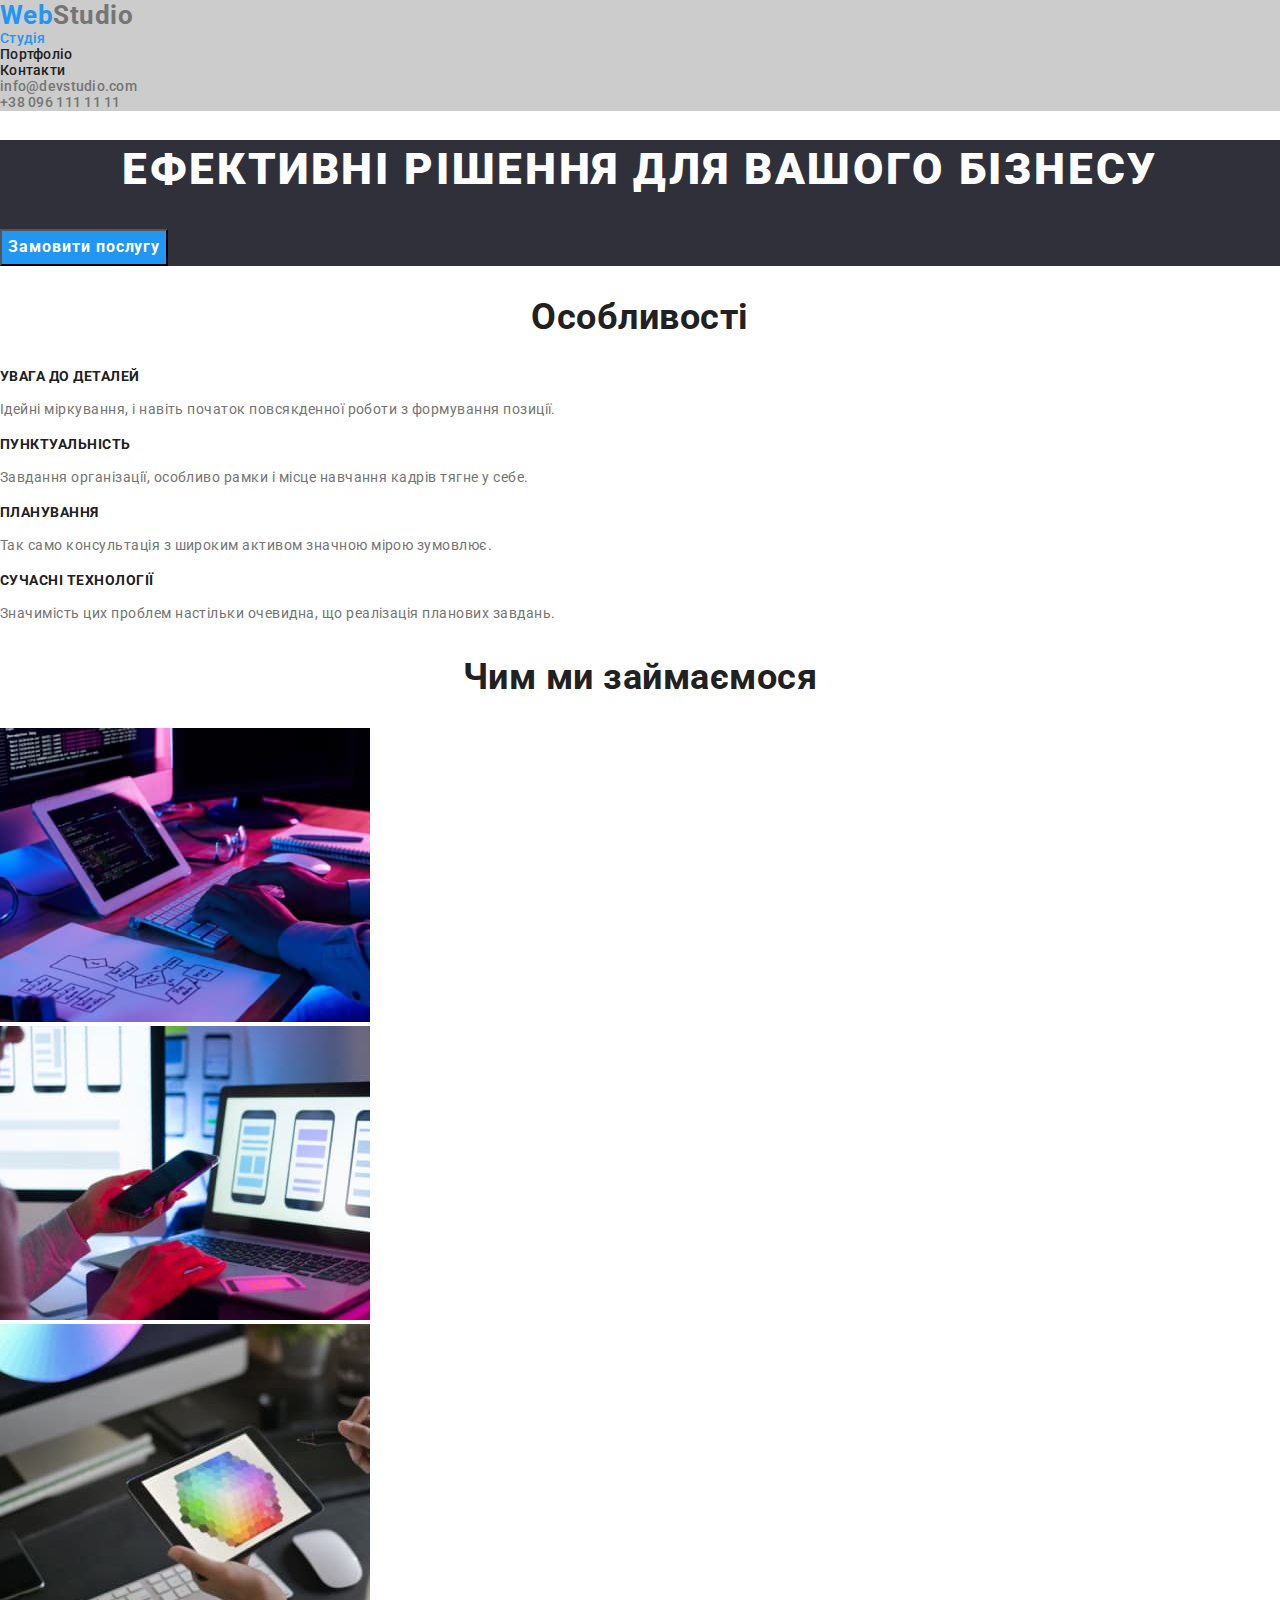
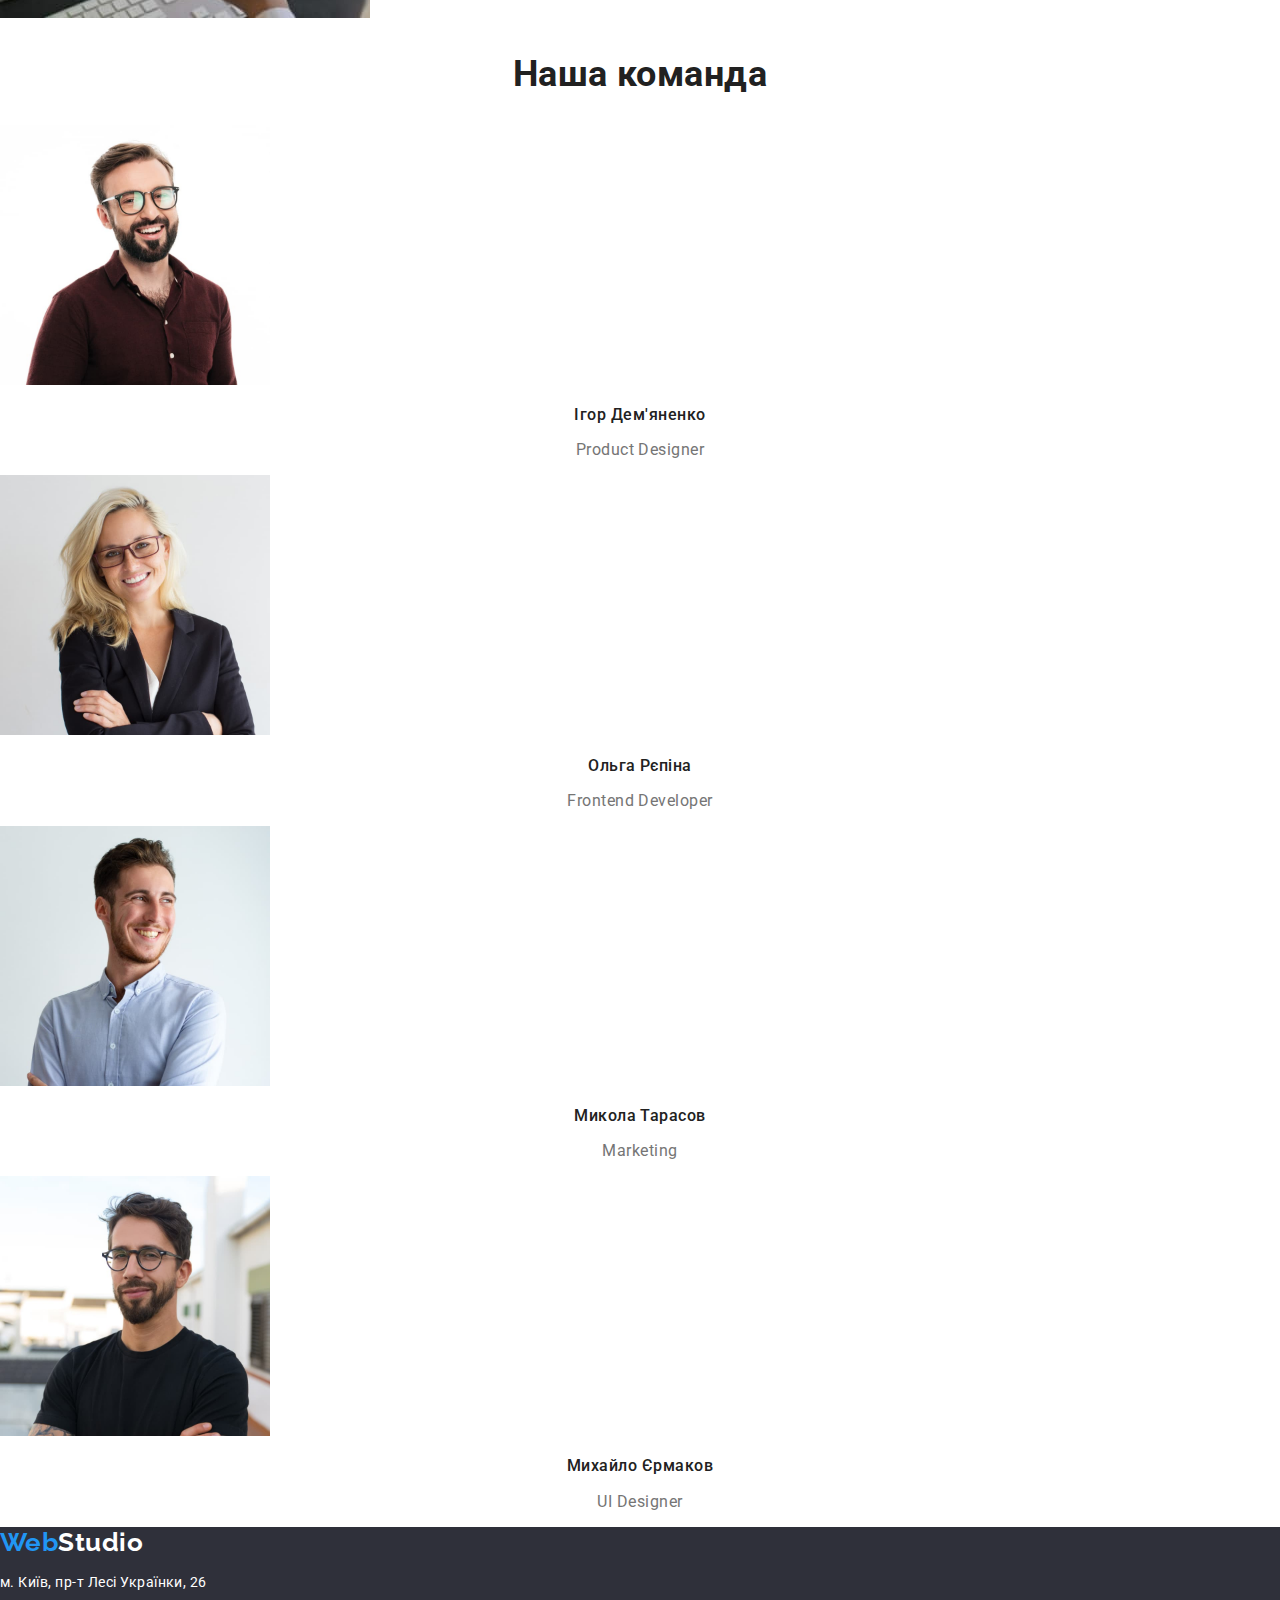
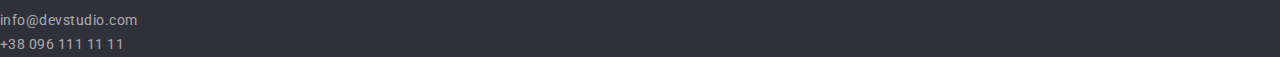
==== index.html @ abafb975 "Тренируюсь" ====
<!DOCTYPE html>
<html lang="uk">

<head>
  <meta charset="UTF-8">
  <meta http-equiv="X-UA-Compatible" content="IE=edge">
  <meta name="viewport" content="width=device-width, initial-scale=1.0">
  <title>Студія</title>
  <link href="https://fonts.googleapis.com/css2?family=Raleway:wght@700&family=Roboto:wght@400;500;700;900&display=swap"
    rel="stylesheet">
  <link rel="stylesheet" href="https://cdnjs.cloudflare.com/ajax/libs/modern-normalize/1.1.0/modern-normalize.min.css">
  <link rel="stylesheet" href="./css/style.css">
</head>

<body>
  <!--Шапка сайту-->
  <header class="page-header">
    <div class="container">
      <nav>
        <a href="#" lang="en" class="logo-header">
          <span class="logo-web">Web</span>Studio
        </a>
        <ul class="nav-header  list">
          <li><a href="" class="link-current">Студія</a></li>
          <li><a href="./portfolio.html" class="link">Портфоліо</a></li>
          <li><a href="" class="link">Контакти</a></li>
        </ul>
      </nav>
  
      <ul class="com-header list">
        <li><a href="mailto:info@devstudio.com" class="link">info@devstudio.com </a></li>
        <li><a href="tel:+380961111111" class="link">+38 096 111 11 11</a></li>
      </ul>
    </div>
    
  </header>

  <main>
    <!--Герой-->
    <div>
      <section class="hero">
        <h1 class="hero-title">Ефективні рішення для вашого бізнесу</h1>
        <button type="button" class="button-hero">Замовити послугу</button>
      </section>
    </div>
    <!--Особливості-->
    <section class="section">
      <h2 class="section-title">Особливості</h2>
      <ul class="feature-list list">
        <li>
          <h3 class="title">УВАГА ДО ДЕТАЛЕЙ</h3>
          <p class="text">Ідейні міркування, і навіть початок повсякденної роботи з формування позиції.</p>
        </li>
        <li>
          <h3 class="title">ПУНКТУАЛЬНІСТЬ</h3>
          <p class="text">Завдання організації, особливо рамки і місце навчання кадрів тягне у себе.</p>
        </li>
        <li>
          <h3 class="title">ПЛАНУВАННЯ</h3>
          <p class="text">Так само консультація з широким активом значною мірою зумовлює.</p>
        </li>
        <li>
          <h3 class="title">СУЧАСНІ ТЕХНОЛОГІЇ</h3>
          <p class="text">Значимість цих проблем настільки очевидна, що реалізація планових завдань.</p>
        </li>
      </ul>
    </section>
    <!--Чим займаемося-->
    <section class="section">
      <h2 class="section-title">Чим ми займаємося</h2>
      <ul class="list">
        <li><img src="./images/box1.jpg" alt="робота на планшеті" width="370"></li>
        <li><img src="./images/box2.jpg" alt="робота на ноутбуці" width="370"></li>
        <li><img src="./images/box3.jpg" alt="робота з електронним перо" width="370"></li>
      </ul>
    </section>
    <!--Команда-->
    <section class="section">
      <h2 class="section-title">Наша команда</h2>
      <ul class="team-list list">
        <li>
          <img src="./images/img.jpg" alt="хлопець в темній сорочці" width="270">
          <h3 class="title">Ігор Дем'яненко</h3>
          <p class="text" lang="en">Product Designer</p>
        </li>
        <li>
          <img src="./images/img(1).jpg" alt="дивчина" width="270">
          <h3 class="title">Ольга Рєпіна</h3>
          <p class="text" lang="en">Frontend Developer</p>
        </li>
        <li>
          <img src="./images/img(2).jpg" alt="хлопець у світлій сорочці" width="270">
          <h3 class="title">Микола Тарасов</h3>
          <p class="text" lang="en">Marketing</p>
        </li>
        <li>
          <img src="./images/img(3).jpg" alt="хлопець в чорній футболці" width="270">
          <h3 class="title">Михайло Єрмаков</h3>
          <p class="text" lang="en">UI Designer</p>
        </li>
      </ul>
    </section>
  </main>
  <!--Футер-->
  <footer class="bcg-footer">
    <a href="#" lang="en" class="logo-footer">
      <span class="logo-web">Web</span>Studio
    </a>
    <address>
      <ul class="list">
        <li class="addr-footer">
          <p>м. Київ, пр-т Лесі Українки, 26</p>
        </li>
        <li class="com-footer">
          <a href="mailto:info@devstudio.com" class="link">info@devstudio.com </a>
        </li>
        <li class="com-footer">
          <a href="tel:+380961111111" class="link">+38 096 111 11 11 </a>
        </li>
      </ul>
    </address>
  </footer>
</body>

</html>
---- css/style.css ----
:root {
    --primery-text-color: #757575;
    --title-text-color: #212121;
    --accent-color: #2196F3;
    --button-white-bcg: #F5F4FA;
    --button-text-color: #FFFFFF;
    --hero-footer-bcg: #2F303A;
    --logo-heder-color: #000;
    --com-footer-color: rgba(255, 255, 255, 0.6);
}

body {
    background-color:var(--button-text-color);
    color: var(--primery-text-color);
    font-family:Roboto, sans-serif; 
    letter-spacing: 0.03em;
}
.list {
    list-style: none;
    padding: 0;
    margin: 0;
}
/* Header */
.page-header {
    background-color: #ccc;
}

/* Logo */
.logo-header {
    color: var(--logo-heder-color):
    font-family: Raleway, sans-serif;
    font-weight: 700;
    font-size: 26px;
    line-height: 1.19;
    text-decoration:none;
}
.logo-web {
    color: var(--accent-color);
}


/* Nav header */
.nav-header {
    font-weight: 500;
    font-size: 14px;
    line-height: 1.14;
    letter-spacing: 0.02em;
    text-decoration:none;
}
.com-header {
    font-weight: 500;
    font-size: 14px;
    line-height: 1.14;
    letter-spacing: 0.02em;
    text-decoration:none;
}
.link {
    color: var(--title-text-color);
    text-decoration:none;
}
.nav-header .link:hover, 
.nav-header .link:focus {
    color: var(--accent-color);
} 
.com-header .link:hover,
.com-header .link:focus {
    color: var(--accent-color);
}
.link-current {
    color: var(--accent-color);
    text-decoration:none;
}
.com-header .link {
    color: var(--primery-text-color);
} 


/* Hero h1*/
.hero {
    background-color:var(--hero-footer-bcg);
}
.hero-title {
    color:var(--button-text-color) ;
    font-weight: 900;
    font-size: 44px;
    line-height: 1.36;
    letter-spacing: 0.06em;
    text-align: center;
    text-transform: uppercase;
}
.hero .button-hero {
    background-color: var(--accent-color);
    color:var(--button-text-color) ;
    font-family: Roboto, sans-serif;
    font-weight: 500;
    font-weight: 700;
    font-size: 16px;
    line-height: 1.9;
    align-items: center;
    text-align: center;
    letter-spacing: 0.06em;
    cursor: pointer;
}

/* Section h2*/
.section-title {
    color: var(--title-text-color);
    font-weight: 700;
    font-size: 36px;
    line-height: 1.17;
    text-align: center;
}
.link .section-title {
    color:var(--title-text-color) ;
    font-weight: 700;
    font-size: 18px;
    line-height: 2;
    letter-spacing: 0.06em;
    text-align: left;
}

/* Feature h3, p*/
.feature-list .title {
    color: var(--title-text-color);
    font-weight: 700;
    font-size: 14px;
    line-height: 1,14;
    text-transform: uppercase;
}
.feature-list .text {
    color: var(--primery-text-color);
    font-size: 14px;
    line-height: 1.71;
}

.link .text {
    color: var(--primery-text-color);
    font-size: 14px;
    font-size: 16px;
    line-height: 1.88;
}

/* Team h3, p*/
.team-list .title {
    color: var(--title-text-color);
    font-weight: 500;
    font-size: 16px;
    line-height: 1.19;
    text-align: center;
}
.team-list .text {
    font-weight: 400;
    font-size: 16px;
    line-height: 1.19;
    text-align: center;
}

/* Button */
.button {
    display: inline-block;
    padding:6px avto;
    min-width: 73px;
    border-radius: 4px;
    text-align: center;

    background-color: var(--button-primery-bcg);
    color: var(--title-text-color);
    font-family: Roboto, sans-serif;
    font-weight: 500;
    font-size: 16px;
    line-height: 1.62;
    cursor: pointer;
    
}
.button:hover,
.button:focus {
    background-color: var(--accent-color);
    color: var(--button-text-color);
}
/* Footer */
.bcg-footer {
    background-color: var(--hero-footer-bcg);
}
.logo-footer {
    color:var(--button-text-color);
    font-family: Raleway, sans-serif;
    font-weight: 700;
    font-size: 26px;
    line-height: 1.19;
    text-decoration:none;
}
.addr-footer {
    color:var(--button-text-color);
    font-style: normal;
    font-size: 14px;
    line-height: 1.71;
}
.com-footer .link {
    color: var(--com-footer-color);
    font-style: normal;
    font-size: 14px;
    line-height: 1.71;
}
.com-footer .link:hover,
.com-footer .link:focus {
    color: var(--accent-color);
}
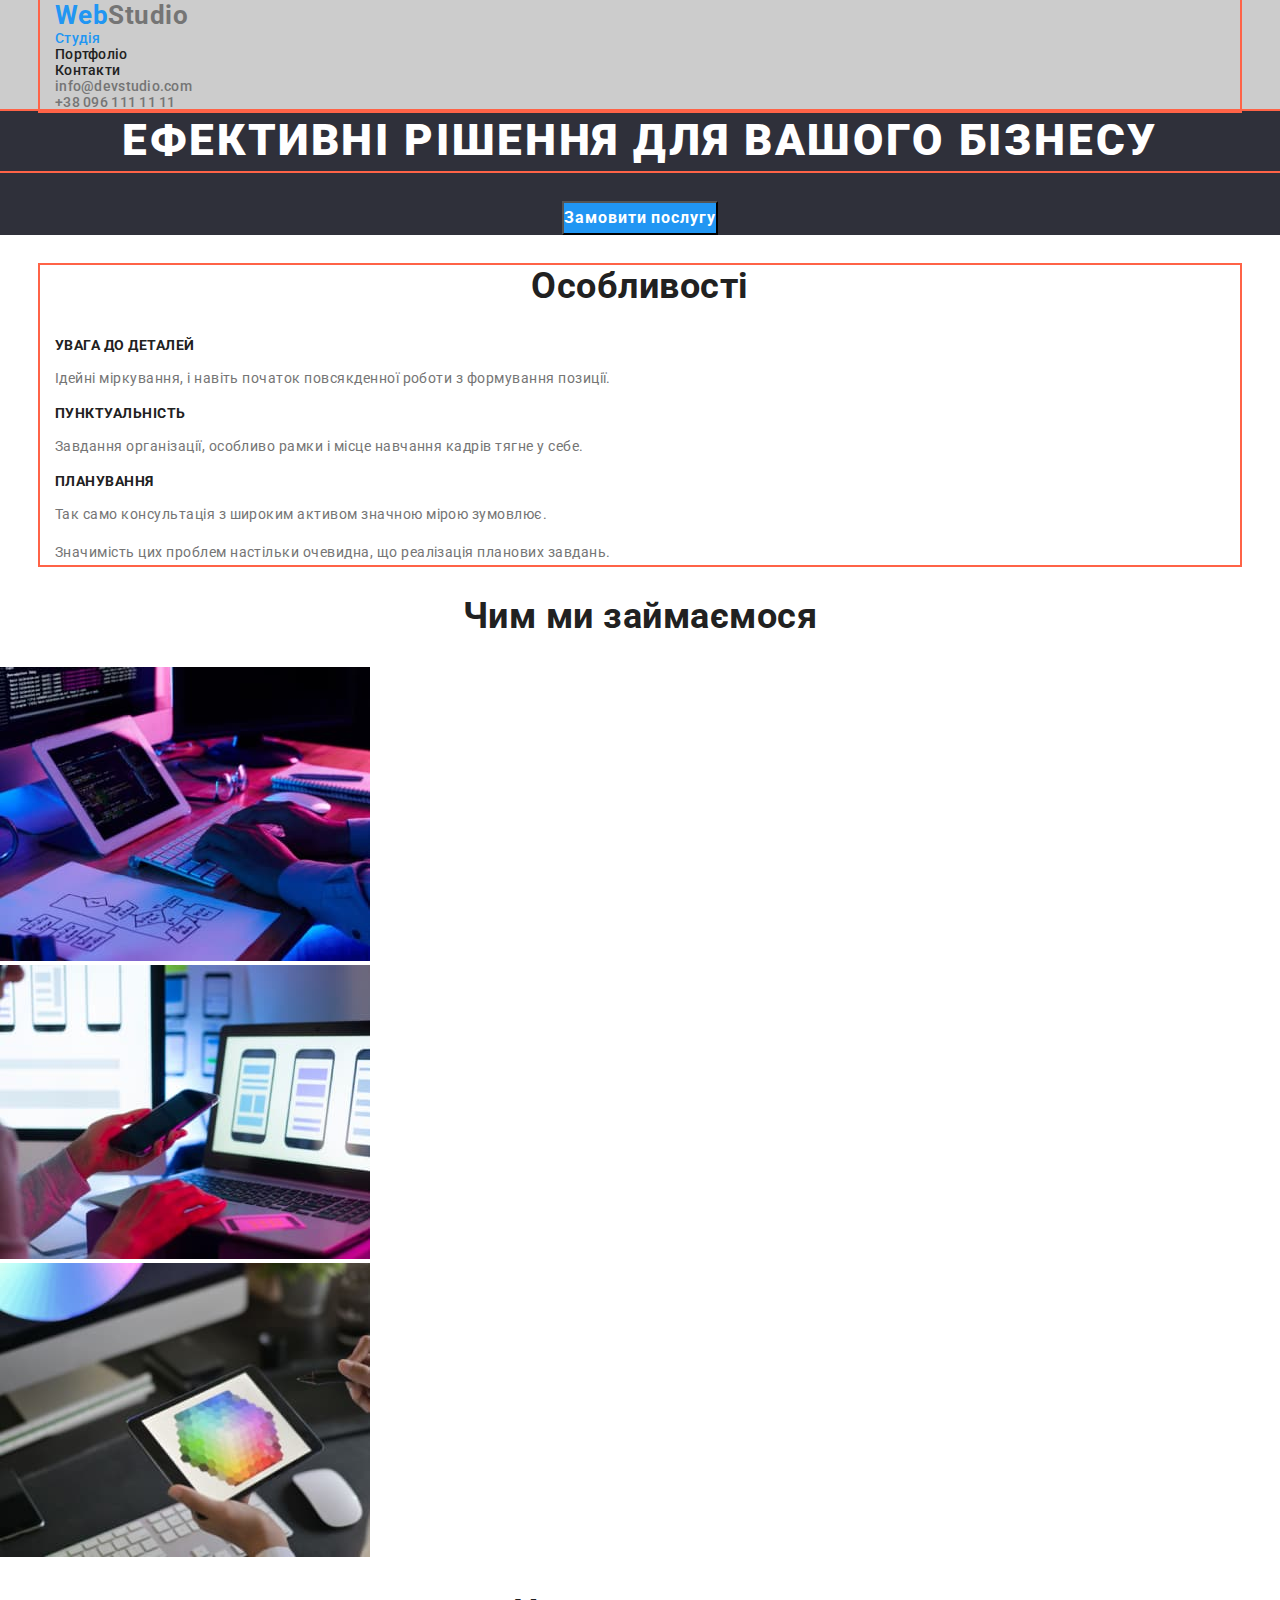
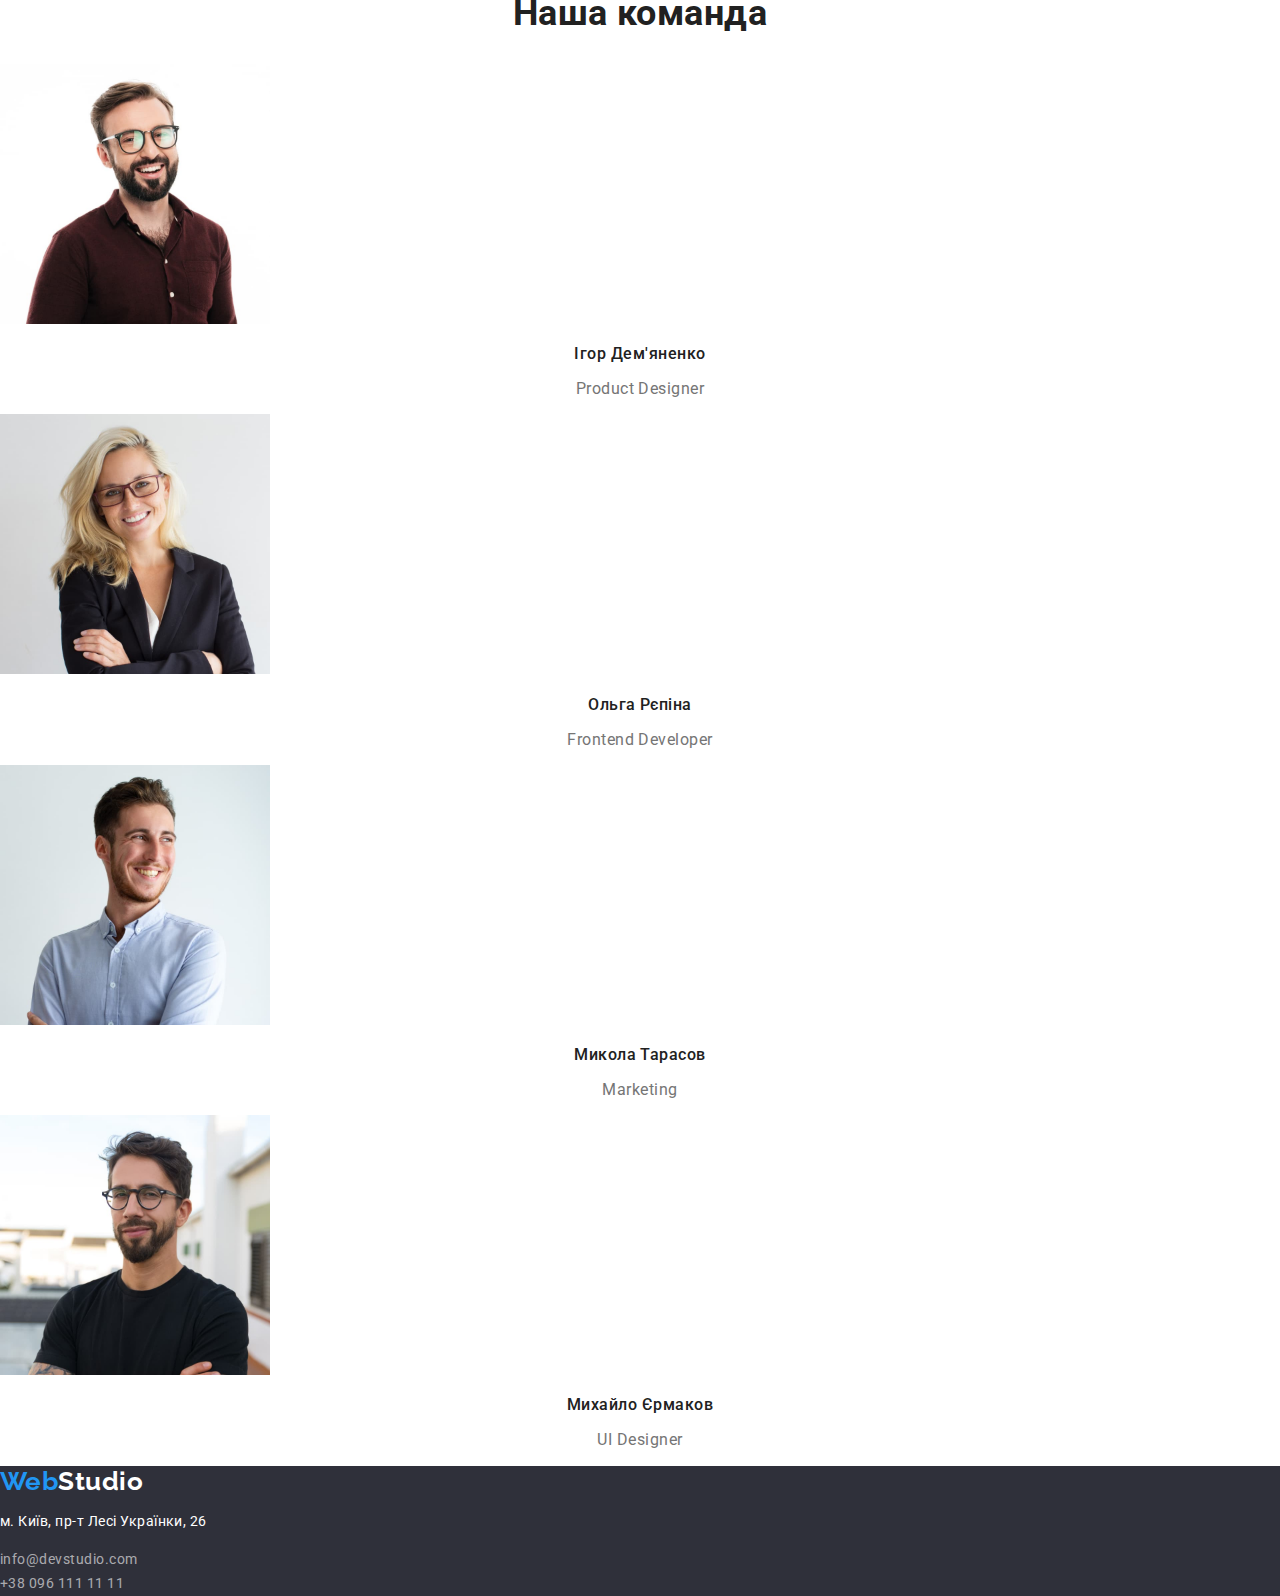
==== commit 3ead6f25: "Устанавливает отступы в heder" ====
--- a/index.html
+++ b/index.html
@@ -45,25 +45,26 @@
     </div>
     <!--Особливості-->
     <section class="section">
-      <h2 class="section-title">Особливості</h2>
-      <ul class="feature-list list">
-        <li>
-          <h3 class="title">УВАГА ДО ДЕТАЛЕЙ</h3>
-          <p class="text">Ідейні міркування, і навіть початок повсякденної роботи з формування позиції.</p>
-        </li>
-        <li>
-          <h3 class="title">ПУНКТУАЛЬНІСТЬ</h3>
-          <p class="text">Завдання організації, особливо рамки і місце навчання кадрів тягне у себе.</p>
-        </li>
-        <li>
-          <h3 class="title">ПЛАНУВАННЯ</h3>
-          <p class="text">Так само консультація з широким активом значною мірою зумовлює.</p>
-        </li>
-        <li>
-          <h3 class="title">СУЧАСНІ ТЕХНОЛОГІЇ</h3>
-          <p class="text">Значимість цих проблем настільки очевидна, що реалізація планових завдань.</p>
-        </li>
-      </ul>
+      <div class="container">
+        <h2 class="section-title">Особливості</h2>
+        <ul class="feature-list list">
+          <li>
+            <h3 class="title">УВАГА ДО ДЕТАЛЕЙ</h3>
+            <p class="text">Ідейні міркування, і навіть початок повсякденної роботи з формування позиції.</p>
+          </li>
+          <li>
+            <h3 class="title">ПУНКТУАЛЬНІСТЬ</h3>
+            <p class="text">Завдання організації, особливо рамки і місце навчання кадрів тягне у себе.</p>
+          </li>
+          <li>
+            <h3 class="title">ПЛАНУВАННЯ</h3>
+            <p class="text">Так само консультація з широким активом значною мірою зумовлює.</p>
+          </li>
+              <p class="text">Значимість цих проблем настільки очевидна, що реалізація планових завдань.</p>
+          </li>
+        </ul>
+      </div>
+      
     </section>
     <!--Чим займаемося-->
     <section class="section">
--- a/css/style.css
+++ b/css/style.css
@@ -20,11 +20,18 @@
     padding: 0;
     margin: 0;
 }
-/* Header */
+/*-----------------Header----------------------- */
 .page-header {
     background-color: #ccc;
 }
-
+.container {
+    margin-left: auto;
+    margin-right: auto;
+    width: 1200px;
+    padding-left: 15px;
+    padding-right: 15px;;
+    outline: 2px solid tomato;
+}
 /* Logo */
 .logo-header {
     color: var(--logo-heder-color):
@@ -75,20 +82,30 @@
 } 
 
 
-/* Hero h1*/
+/*------------------- Hero h1----------------------*/
 .hero {
     background-color:var(--hero-footer-bcg);
+    align-items: center;
+    text-align: center;
 }
 .hero-title {
+    margin-top: 0;
+    margin-bottom: 30px;
+    padding-bottom: 0;
+
+
     color:var(--button-text-color) ;
     font-weight: 900;
     font-size: 44px;
     line-height: 1.36;
     letter-spacing: 0.06em;
-    text-align: center;
     text-transform: uppercase;
+    outline: 2px solid tomato;
 }
 .hero .button-hero {
+    padding: 0;
+    margin: 0;
+
     background-color: var(--accent-color);
     color:var(--button-text-color) ;
     font-family: Roboto, sans-serif;
@@ -96,13 +113,12 @@
     font-weight: 700;
     font-size: 16px;
     line-height: 1.9;
-    align-items: center;
-    text-align: center;
     letter-spacing: 0.06em;
     cursor: pointer;
 }
 
-/* Section h2*/
+/*------------------ Section h2 --------------*/
+
 .section-title {
     color: var(--title-text-color);
     font-weight: 700;
@@ -157,11 +173,11 @@
 
 /* Button */
 .button {
-    display: inline-block;
-    padding:6px avto;
-    min-width: 73px;
+    /* display: inline-block; */
+    padding:6px 22px; 
+    min-width: 73px; 
     border-radius: 4px;
-    text-align: center;
+    /* text-align: center;  */
 
     background-color: var(--button-primery-bcg);
     color: var(--title-text-color);
@@ -177,7 +193,7 @@
     background-color: var(--accent-color);
     color: var(--button-text-color);
 }
-/* Footer */
+/*-------------------- Footer -------------------*/
 .bcg-footer {
     background-color: var(--hero-footer-bcg);
 }
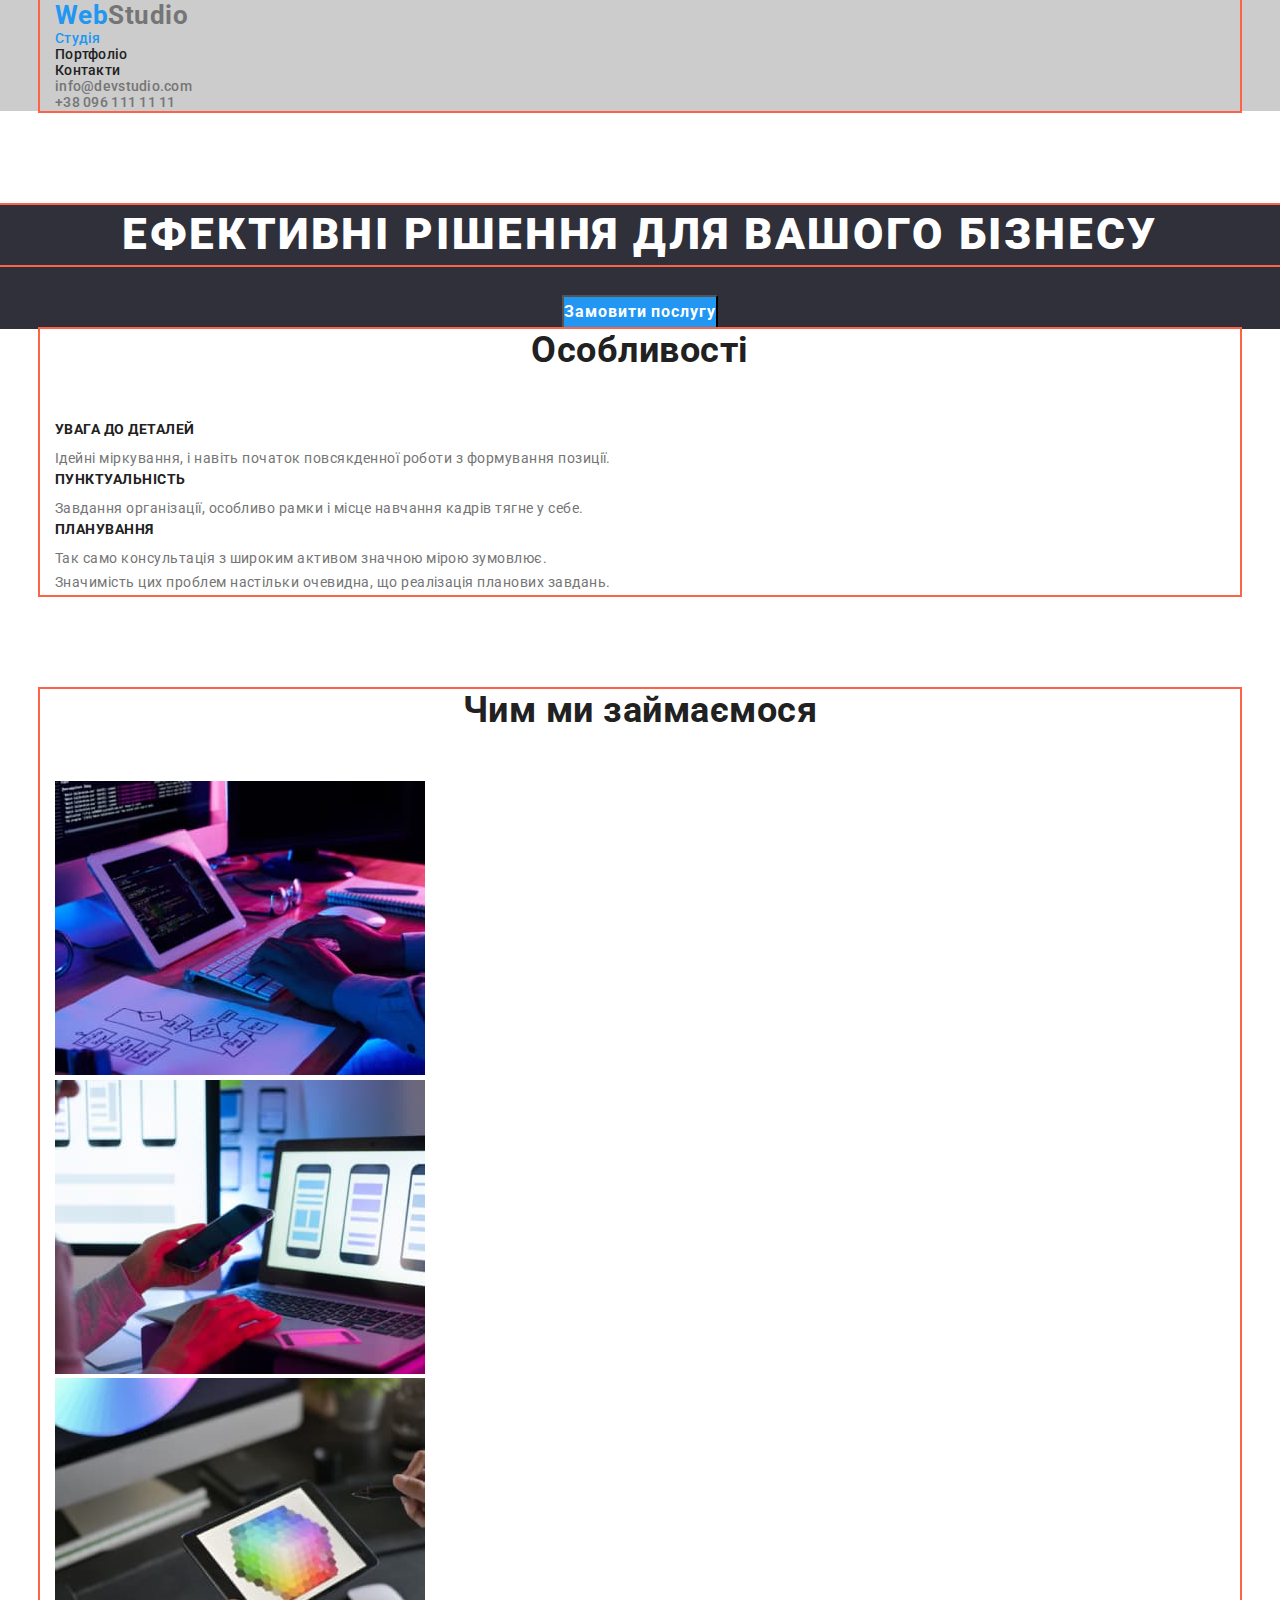
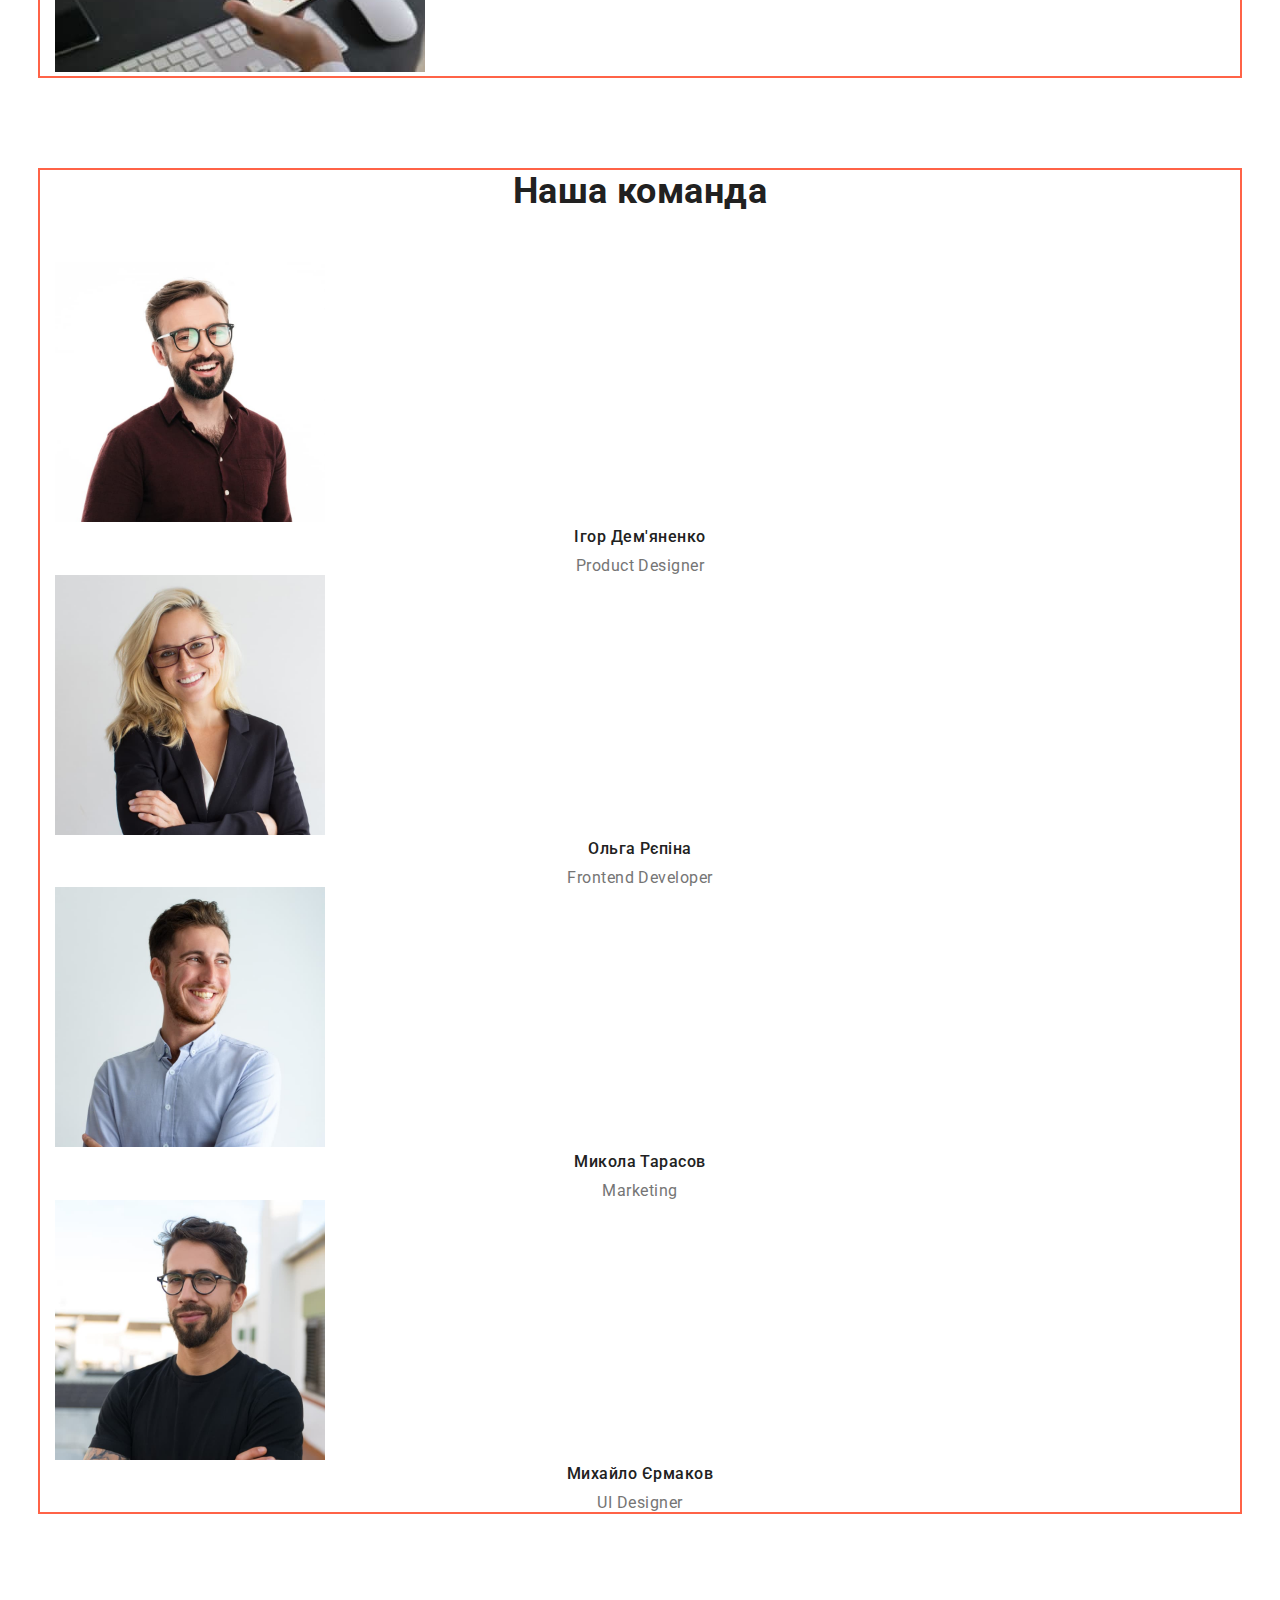
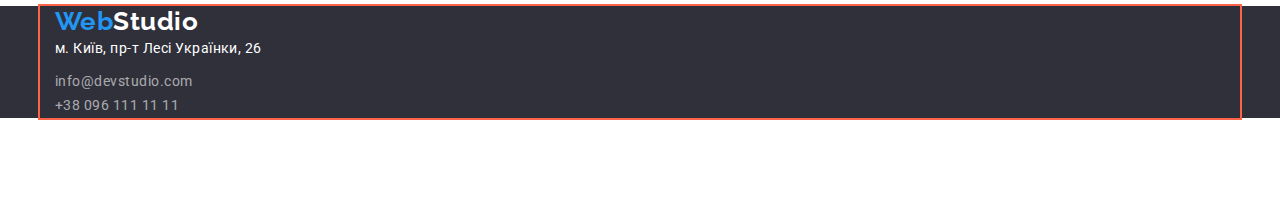
==== commit d43bb0ae: "Устанавливает вертикальные отступы" ====
--- a/index.html
+++ b/index.html
@@ -1,6 +1,5 @@
 <!DOCTYPE html>
 <html lang="uk">
-
 <head>
   <meta charset="UTF-8">
   <meta http-equiv="X-UA-Compatible" content="IE=edge">
@@ -11,7 +10,6 @@
   <link rel="stylesheet" href="https://cdnjs.cloudflare.com/ajax/libs/modern-normalize/1.1.0/modern-normalize.min.css">
   <link rel="stylesheet" href="./css/style.css">
 </head>
-
 <body>
   <!--Шапка сайту-->
   <header class="page-header">
@@ -34,7 +32,6 @@
     </div>
     
   </header>
-
   <main>
     <!--Герой-->
     <div>
@@ -64,63 +61,67 @@
           </li>
         </ul>
       </div>
-      
     </section>
     <!--Чим займаемося-->
     <section class="section">
-      <h2 class="section-title">Чим ми займаємося</h2>
-      <ul class="list">
-        <li><img src="./images/box1.jpg" alt="робота на планшеті" width="370"></li>
-        <li><img src="./images/box2.jpg" alt="робота на ноутбуці" width="370"></li>
-        <li><img src="./images/box3.jpg" alt="робота з електронним перо" width="370"></li>
-      </ul>
+      <div class="container">
+        <h2 class="section-title">Чим ми займаємося</h2>
+        <ul class="list">
+          <li><img src="./images/box1.jpg" alt="робота на планшеті" width="370"></li>
+          <li><img src="./images/box2.jpg" alt="робота на ноутбуці" width="370"></li>
+          <li><img src="./images/box3.jpg" alt="робота з електронним перо" width="370"></li>
+        </ul>
+      </div>
     </section>
     <!--Команда-->
     <section class="section">
-      <h2 class="section-title">Наша команда</h2>
-      <ul class="team-list list">
-        <li>
-          <img src="./images/img.jpg" alt="хлопець в темній сорочці" width="270">
-          <h3 class="title">Ігор Дем'яненко</h3>
-          <p class="text" lang="en">Product Designer</p>
-        </li>
-        <li>
-          <img src="./images/img(1).jpg" alt="дивчина" width="270">
-          <h3 class="title">Ольга Рєпіна</h3>
-          <p class="text" lang="en">Frontend Developer</p>
-        </li>
-        <li>
-          <img src="./images/img(2).jpg" alt="хлопець у світлій сорочці" width="270">
-          <h3 class="title">Микола Тарасов</h3>
-          <p class="text" lang="en">Marketing</p>
-        </li>
-        <li>
-          <img src="./images/img(3).jpg" alt="хлопець в чорній футболці" width="270">
-          <h3 class="title">Михайло Єрмаков</h3>
-          <p class="text" lang="en">UI Designer</p>
-        </li>
-      </ul>
+      <div class="container">
+        <h2 class="section-title">Наша команда</h2>
+        <ul class="team-list list">
+          <li>
+            <img src="./images/img.jpg" alt="хлопець в темній сорочці" width="270">
+            <h3 class="title">Ігор Дем'яненко</h3>
+            <p class="text" lang="en">Product Designer</p>
+          </li>
+          <li>
+            <img src="./images/img(1).jpg" alt="дивчина" width="270">
+            <h3 class="title">Ольга Рєпіна</h3>
+            <p class="text" lang="en">Frontend Developer</p>
+          </li>
+          <li>
+            <img src="./images/img(2).jpg" alt="хлопець у світлій сорочці" width="270">
+            <h3 class="title">Микола Тарасов</h3>
+            <p class="text" lang="en">Marketing</p>
+          </li>
+          <li>
+            <img src="./images/img(3).jpg" alt="хлопець в чорній футболці" width="270">
+            <h3 class="title">Михайло Єрмаков</h3>
+            <p class="text" lang="en">UI Designer</p>
+          </li>
+        </ul>
+      </div>
     </section>
   </main>
   <!--Футер-->
   <footer class="bcg-footer">
-    <a href="#" lang="en" class="logo-footer">
-      <span class="logo-web">Web</span>Studio
-    </a>
-    <address>
-      <ul class="list">
-        <li class="addr-footer">
-          <p>м. Київ, пр-т Лесі Українки, 26</p>
-        </li>
-        <li class="com-footer">
-          <a href="mailto:info@devstudio.com" class="link">info@devstudio.com </a>
-        </li>
-        <li class="com-footer">
-          <a href="tel:+380961111111" class="link">+38 096 111 11 11 </a>
-        </li>
-      </ul>
-    </address>
+    <div class="container">
+      <a href="#" lang="en" class="logo-footer">
+        <span class="logo-web">Web</span>Studio
+      </a>
+      <address>
+        <ul class="list">
+          <li class="addr-footer">
+            <p class="text">м. Київ, пр-т Лесі Українки, 26</p>
+          </li>
+          <li class="com-footer">
+            <a href="mailto:info@devstudio.com" class="link">info@devstudio.com </a>
+          </li>
+          <li class="com-footer">
+            <a href="tel:+380961111111" class="link">+38 096 111 11 11 </a>
+          </li>
+        </ul>
+      </address>
+    </div>
   </footer>
 </body>
-
 </html>--- a/css/style.css
+++ b/css/style.css
@@ -20,6 +20,17 @@
     padding: 0;
     margin: 0;
 }
+h1,
+h2,
+h3,
+h4,
+h5,
+h6,
+p {
+    margin-top: 0;
+    margin-bottom: 0;
+    padding: 0;
+}
 /*-----------------Header----------------------- */
 .page-header {
     background-color: #ccc;
@@ -29,7 +40,8 @@
     margin-right: auto;
     width: 1200px;
     padding-left: 15px;
-    padding-right: 15px;;
+    padding-right: 15px;
+    margin-bottom: 94px;
     outline: 2px solid tomato;
 }
 /* Logo */
@@ -87,12 +99,10 @@
     background-color:var(--hero-footer-bcg);
     align-items: center;
     text-align: center;
+    
 }
 .hero-title {
-    margin-top: 0;
     margin-bottom: 30px;
-    padding-bottom: 0;
-
 
     color:var(--button-text-color) ;
     font-weight: 900;
@@ -118,7 +128,9 @@
 }
 
 /*------------------ Section h2 --------------*/
-
+h2 {
+    margin-bottom: 50px;
+}
 .section-title {
     color: var(--title-text-color);
     font-weight: 700;
@@ -127,6 +139,8 @@
     text-align: center;
 }
 .link .section-title {
+    margin-bottom: 4px;
+
     color:var(--title-text-color) ;
     font-weight: 700;
     font-size: 18px;
@@ -137,6 +151,8 @@
 
 /* Feature h3, p*/
 .feature-list .title {
+    margin-bottom: 10px;
+
     color: var(--title-text-color);
     font-weight: 700;
     font-size: 14px;
@@ -144,6 +160,8 @@
     text-transform: uppercase;
 }
 .feature-list .text {
+    
+
     color: var(--primery-text-color);
     font-size: 14px;
     line-height: 1.71;
@@ -158,6 +176,8 @@
 
 /* Team h3, p*/
 .team-list .title {
+    margin-bottom: 10px;
+
     color: var(--title-text-color);
     font-weight: 500;
     font-size: 16px;
@@ -173,6 +193,8 @@
 
 /* Button */
 .button {
+    margin-bottom: 34px;
+    
     /* display: inline-block; */
     padding:6px 22px; 
     min-width: 73px; 
@@ -198,6 +220,8 @@
     background-color: var(--hero-footer-bcg);
 }
 .logo-footer {
+    margin-bottom: 20px;
+
     color:var(--button-text-color);
     font-family: Raleway, sans-serif;
     font-weight: 700;
@@ -205,13 +229,17 @@
     line-height: 1.19;
     text-decoration:none;
 }
-.addr-footer {
+.addr-footer .text{
+    margin-bottom: 9px;
+
     color:var(--button-text-color);
     font-style: normal;
     font-size: 14px;
     line-height: 1.71;
 }
 .com-footer .link {
+    margin-bottom: 9px;
+
     color: var(--com-footer-color);
     font-style: normal;
     font-size: 14px;
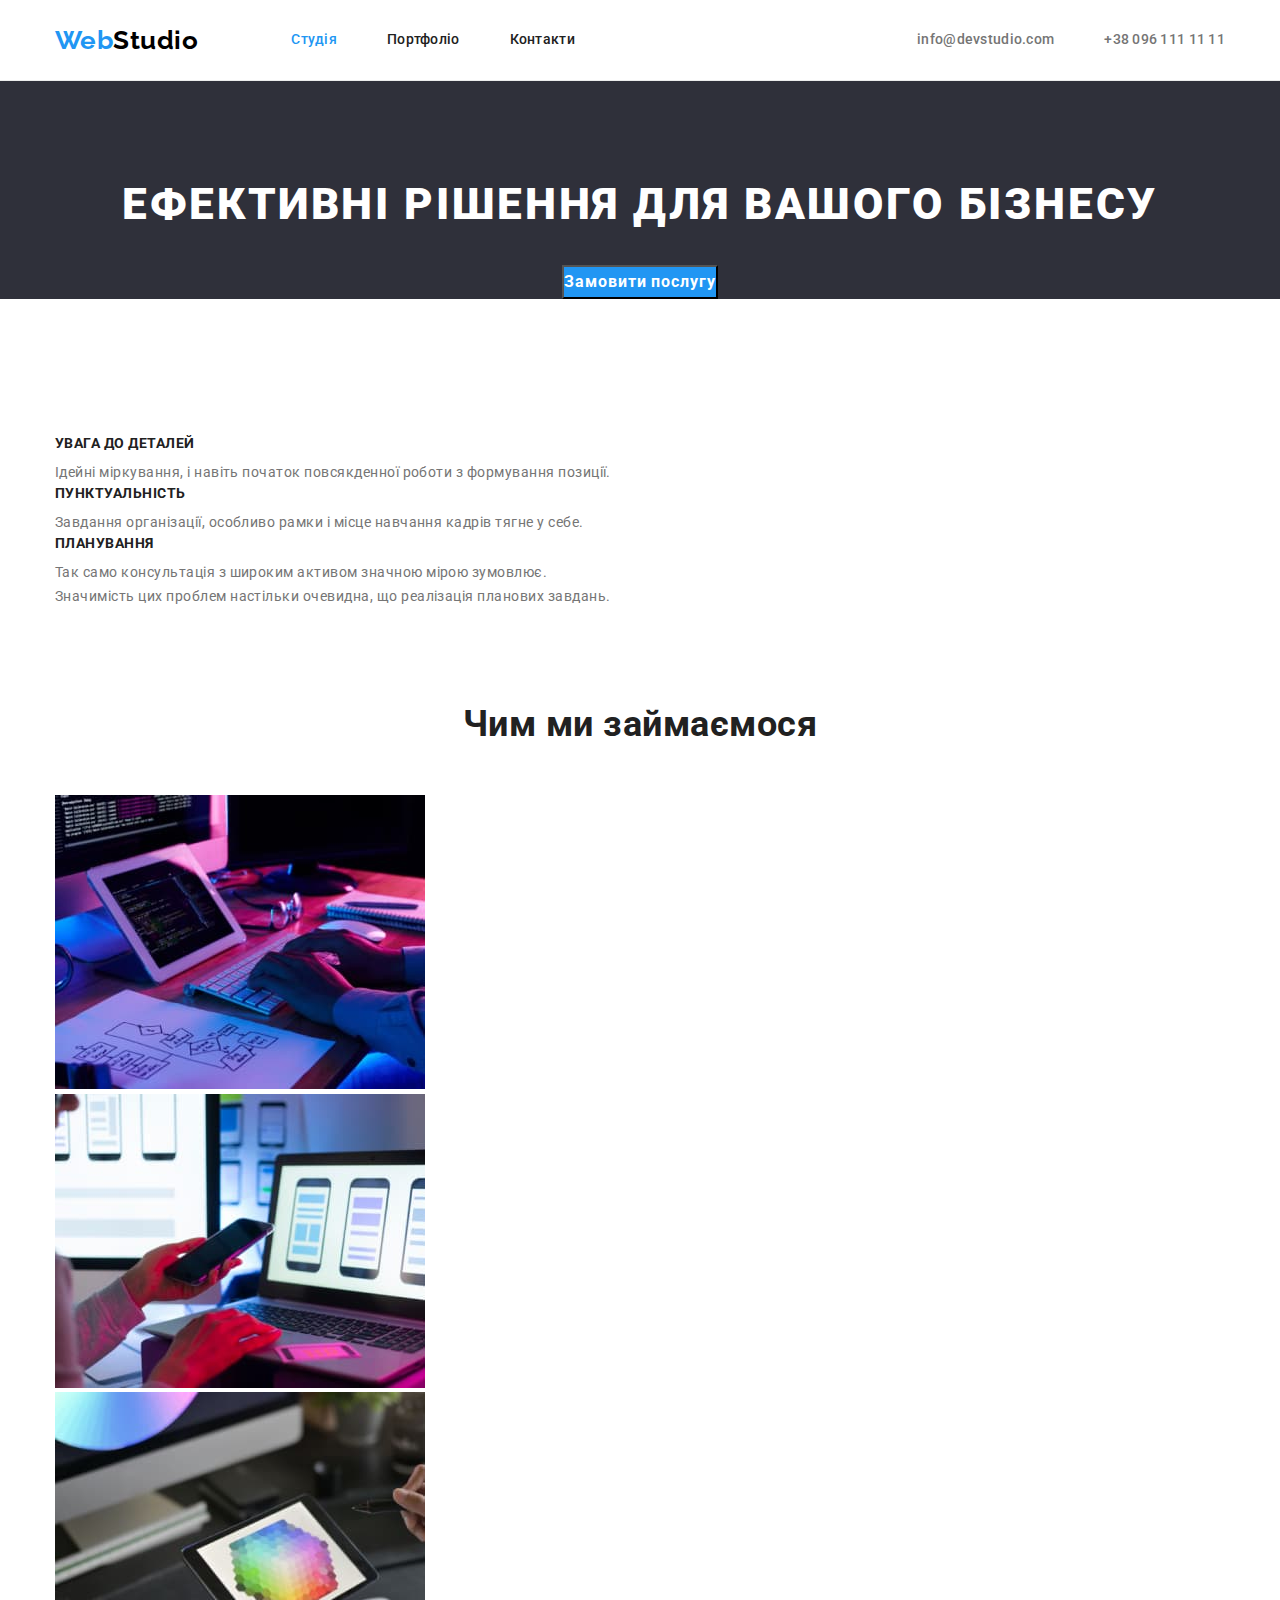
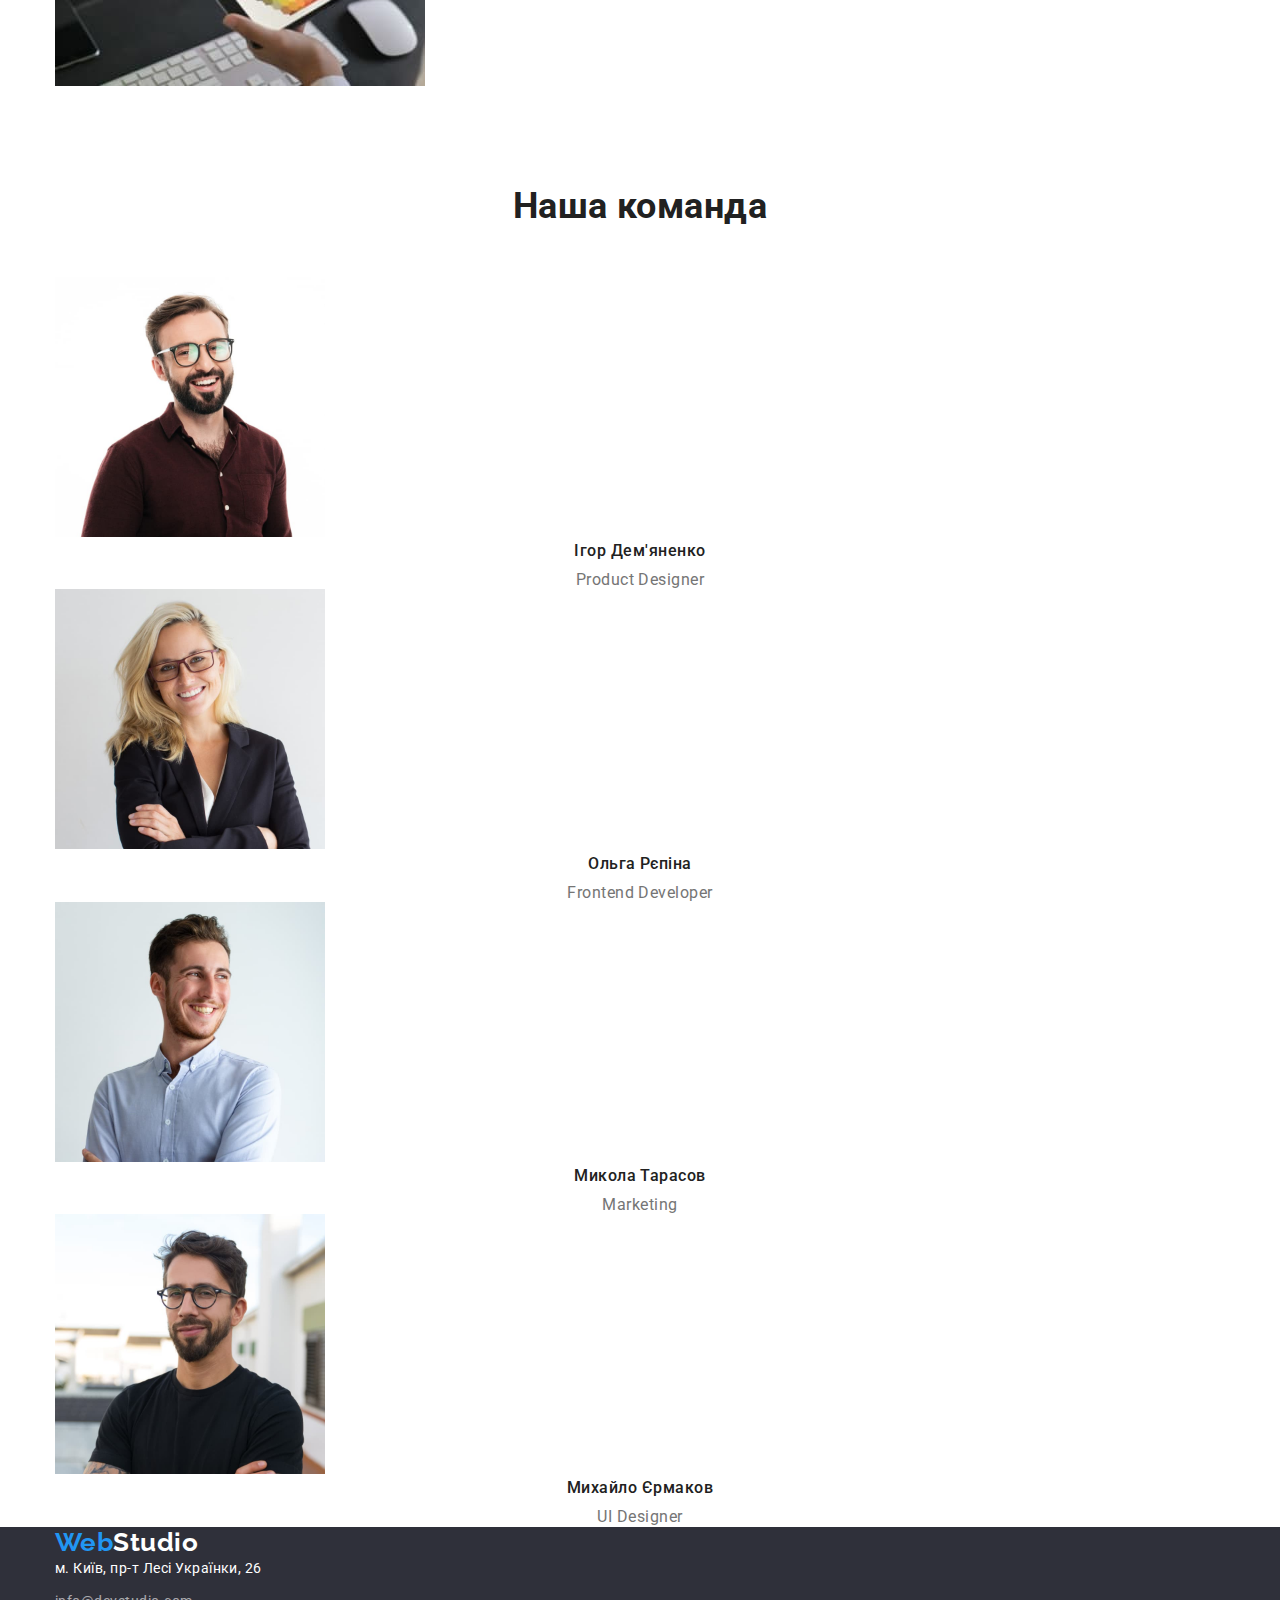
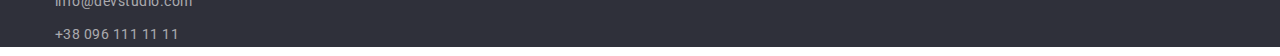
==== commit 6eaf034a: "Добавляет flexbox" ====
--- a/index.html
+++ b/index.html
@@ -13,21 +13,21 @@
 <body>
   <!--Шапка сайту-->
   <header class="page-header">
-    <div class="container">
-      <nav>
+    <div class="container main-site">
+      <nav class="nav-site">
         <a href="#" lang="en" class="logo-header">
           <span class="logo-web">Web</span>Studio
         </a>
         <ul class="nav-header  list">
-          <li><a href="" class="link-current">Студія</a></li>
-          <li><a href="./portfolio.html" class="link">Портфоліо</a></li>
-          <li><a href="" class="link">Контакти</a></li>
+          <li class="item"><a href="" class="link-current">Студія</a></li>
+          <li class="item"><a href="./portfolio.html" class="link">Портфоліо</a></li>
+          <li class="item"><a href="" class="link">Контакти</a></li>
         </ul>
       </nav>
   
       <ul class="com-header list">
-        <li><a href="mailto:info@devstudio.com" class="link">info@devstudio.com </a></li>
-        <li><a href="tel:+380961111111" class="link">+38 096 111 11 11</a></li>
+        <li class="item"><a href="mailto:info@devstudio.com" class="link">info@devstudio.com </a></li>
+        <li class="item"><a href="tel:+380961111111" class="link">+38 096 111 11 11</a></li>
       </ul>
     </div>
     
@@ -43,7 +43,7 @@
     <!--Особливості-->
     <section class="section">
       <div class="container">
-        <h2 class="section-title">Особливості</h2>
+        <h2 class="section-title transparent">Особливості</h2>
         <ul class="feature-list list">
           <li>
             <h3 class="title">УВАГА ДО ДЕТАЛЕЙ</h3>
--- a/css/style.css
+++ b/css/style.css
@@ -7,6 +7,7 @@
     --hero-footer-bcg: #2F303A;
     --logo-heder-color: #000;
     --com-footer-color: rgba(255, 255, 255, 0.6);
+    --border-color: #ECECEC;
 }
 
 body {
@@ -16,9 +17,10 @@
     letter-spacing: 0.03em;
 }
 .list {
-    list-style: none;
     padding: 0;
     margin: 0;
+
+    list-style: none;
 }
 h1,
 h2,
@@ -26,27 +28,28 @@
 h4,
 h5,
 h6,
-p {
+p,
+ul {
     margin-top: 0;
     margin-bottom: 0;
     padding: 0;
 }
 /*-----------------Header----------------------- */
 .page-header {
-    background-color: #ccc;
+    border-bottom: 1px solid var(--border-color);
 }
 .container {
     margin-left: auto;
     margin-right: auto;
-    width: 1200px;
+    /* padding-bottom: 94px; */
     padding-left: 15px;
     padding-right: 15px;
-    margin-bottom: 94px;
-    outline: 2px solid tomato;
-}
-/* Logo */
+
+    width: 1200px;
+}
+/*----- Logo -----*/
 .logo-header {
-    color: var(--logo-heder-color):
+    color: var(--logo-heder-color);
     font-family: Raleway, sans-serif;
     font-weight: 700;
     font-size: 26px;
@@ -58,36 +61,74 @@
 }
 
 
-/* Nav header */
+/*----- Nav header -----*/
+.main-site,
+.nav-site,
+.nav-header,
+.com-header {
+    display: flex;
+    align-items: center;
+    /* justify-content: space-around; */
+}
+
+.nav-header .item:not(:last-child) {
+    margin-right: 50px;
+}
+/* .nav-header .item + .item {
+    margin-left: 50px;
+} */
 .nav-header {
+    padding-left: 93px;
+
     font-weight: 500;
     font-size: 14px;
     line-height: 1.14;
     letter-spacing: 0.02em;
-    text-decoration:none;
+    text-decoration: none;
+}
+.nav-header .link:hover,
+.nav-header .link:focus {
+    color: var(--accent-color);
+}
+
+/*----- Com heder -----*/
+/* .com-header .item:not(:last-child) {
+    margin-right: 50px;
+} */
+.com-header .item+.item {
+    margin-left: 50px;
 }
 .com-header {
+    margin-left: auto;
+
     font-weight: 500;
     font-size: 14px;
     line-height: 1.14;
     letter-spacing: 0.02em;
     text-decoration:none;
 }
-.link {
-    color: var(--title-text-color);
-    text-decoration:none;
-}
-.nav-header .link:hover, 
-.nav-header .link:focus {
-    color: var(--accent-color);
-} 
 .com-header .link:hover,
 .com-header .link:focus {
     color: var(--accent-color);
 }
+
+.link {
+    display: block;
+    padding-top: 32px;
+    padding-bottom: 32px;
+
+    color: var(--title-text-color);
+    text-decoration:none;
+    
+}
 .link-current {
-    color: var(--accent-color);
-    text-decoration:none;
+    display: block;
+    padding-top: 32px;
+    padding-bottom: 32px;
+
+    color: var(--accent-color);
+    text-decoration:none;
+    ;
 }
 .com-header .link {
     color: var(--primery-text-color);
@@ -96,6 +137,8 @@
 
 /*------------------- Hero h1----------------------*/
 .hero {
+    padding-top: 94px;
+
     background-color:var(--hero-footer-bcg);
     align-items: center;
     text-align: center;
@@ -110,7 +153,7 @@
     line-height: 1.36;
     letter-spacing: 0.06em;
     text-transform: uppercase;
-    outline: 2px solid tomato;
+    /* outline: 2px solid tomato; */
 }
 .hero .button-hero {
     padding: 0;
@@ -130,6 +173,15 @@
 /*------------------ Section h2 --------------*/
 h2 {
     margin-bottom: 50px;
+}
+.container .transparent {
+    color: transparent;
+    margin: 0;
+    padding: 0;
+    
+}
+.section {
+    padding-top: 94px;
 }
 .section-title {
     color: var(--title-text-color);
@@ -149,7 +201,7 @@
     text-align: left;
 }
 
-/* Feature h3, p*/
+/*----- Feature h3, p -----*/
 .feature-list .title {
     margin-bottom: 10px;
 
@@ -160,8 +212,6 @@
     text-transform: uppercase;
 }
 .feature-list .text {
-    
-
     color: var(--primery-text-color);
     font-size: 14px;
     line-height: 1.71;
@@ -174,7 +224,7 @@
     line-height: 1.88;
 }
 
-/* Team h3, p*/
+/*----- Team h3, p -----*/
 .team-list .title {
     margin-bottom: 10px;
 
@@ -191,13 +241,13 @@
     text-align: center;
 }
 
-/* Button */
+/*-------------------- Portfolio -------------*/
+/*----- Button -----*/
 .button {
     margin-bottom: 34px;
-    
     /* display: inline-block; */
-    padding:6px 22px; 
-    min-width: 73px; 
+    padding:6px 22px;
+        min-width: 73px; 
     border-radius: 4px;
     /* text-align: center;  */
 
@@ -215,6 +265,29 @@
     background-color: var(--accent-color);
     color: var(--button-text-color);
 }
+
+/*----- Projects -----*/
+.projects {
+    display: flex;
+    flex-wrap: wrap;
+}
+.projects-item {
+    width:calc((100%-60px)/3);
+    /* margin-right: 30px;
+    margin-bottom: 30px; */
+
+}
+.projects-item:not(:nth-child(3n)) {
+    margin-right: 30px;
+}
+.projects-item:not(:nth-last-child(-n+3)) {
+    margin-bottom: 30px;
+}
+
+
+
+
+
 /*-------------------- Footer -------------------*/
 .bcg-footer {
     background-color: var(--hero-footer-bcg);
@@ -239,6 +312,9 @@
 }
 .com-footer .link {
     margin-bottom: 9px;
+    padding-top: 0;
+    padding-bottom: 0;
+
 
     color: var(--com-footer-color);
     font-style: normal;
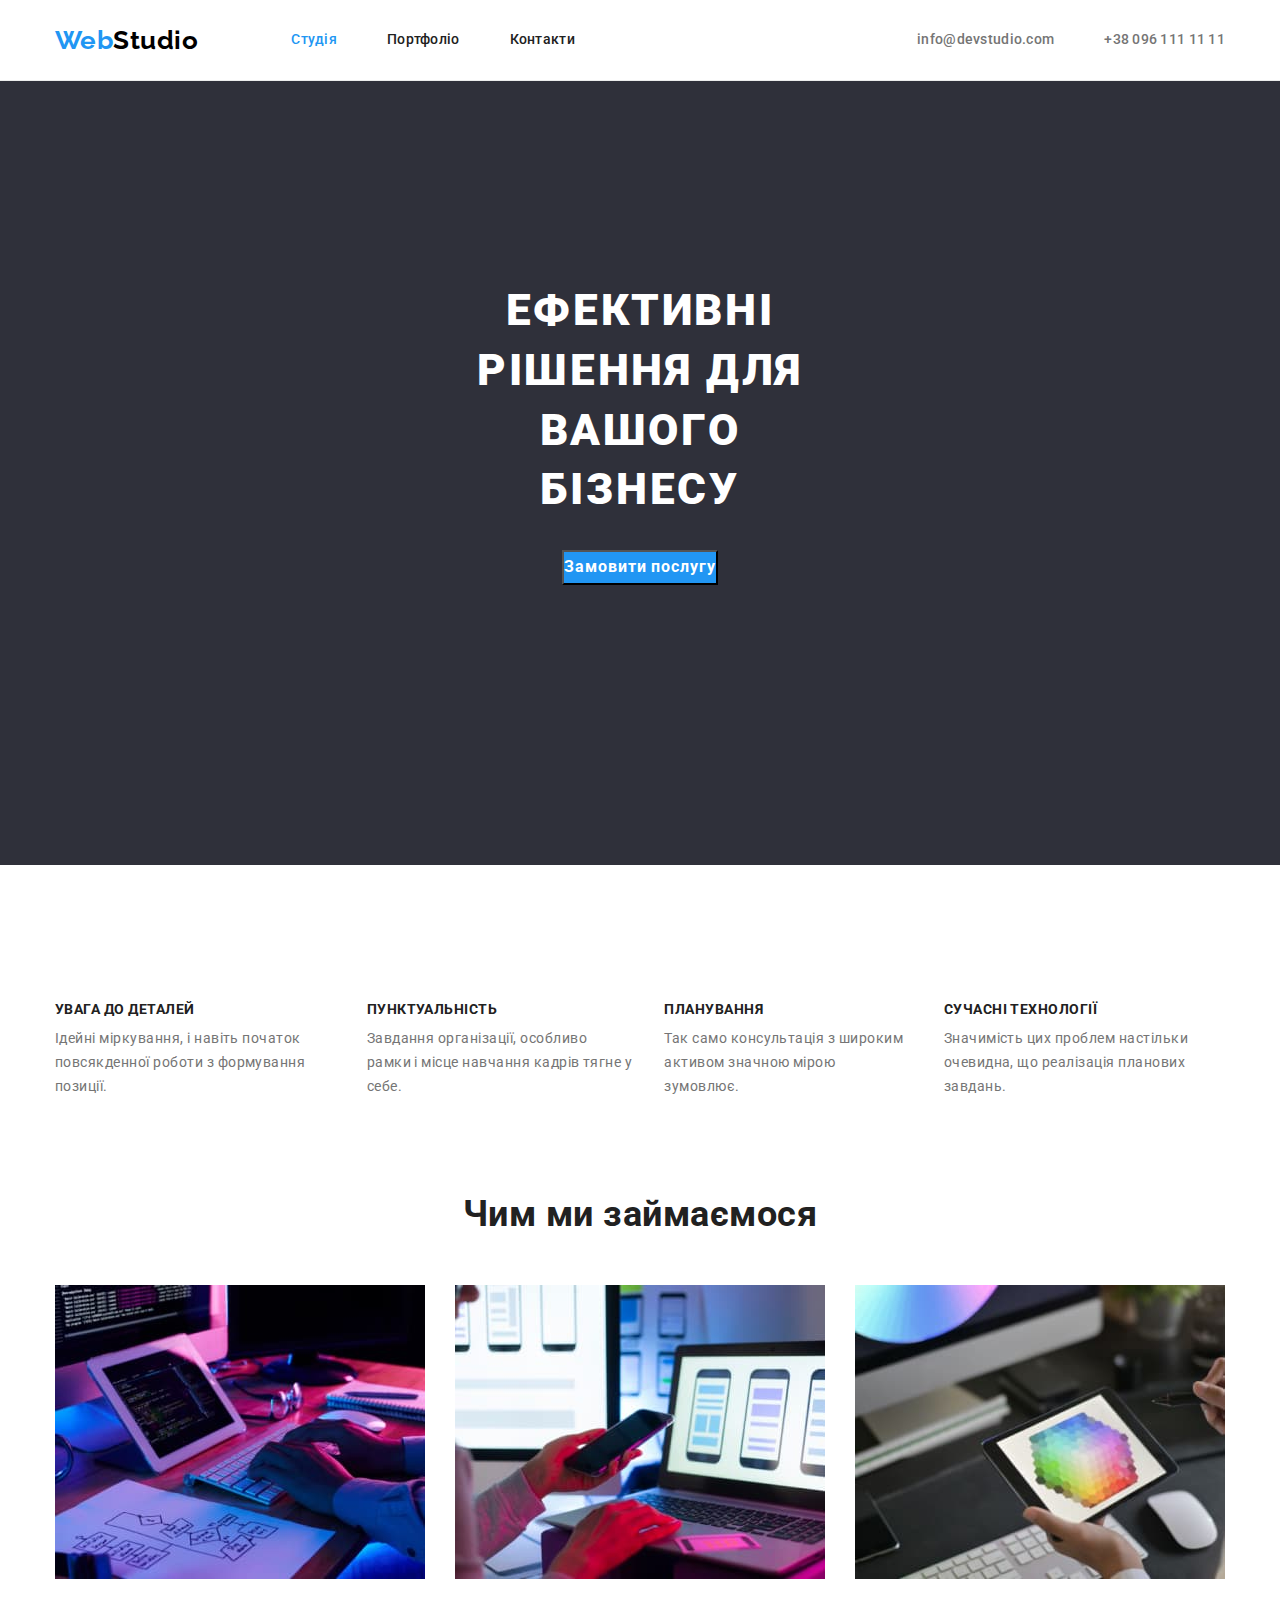
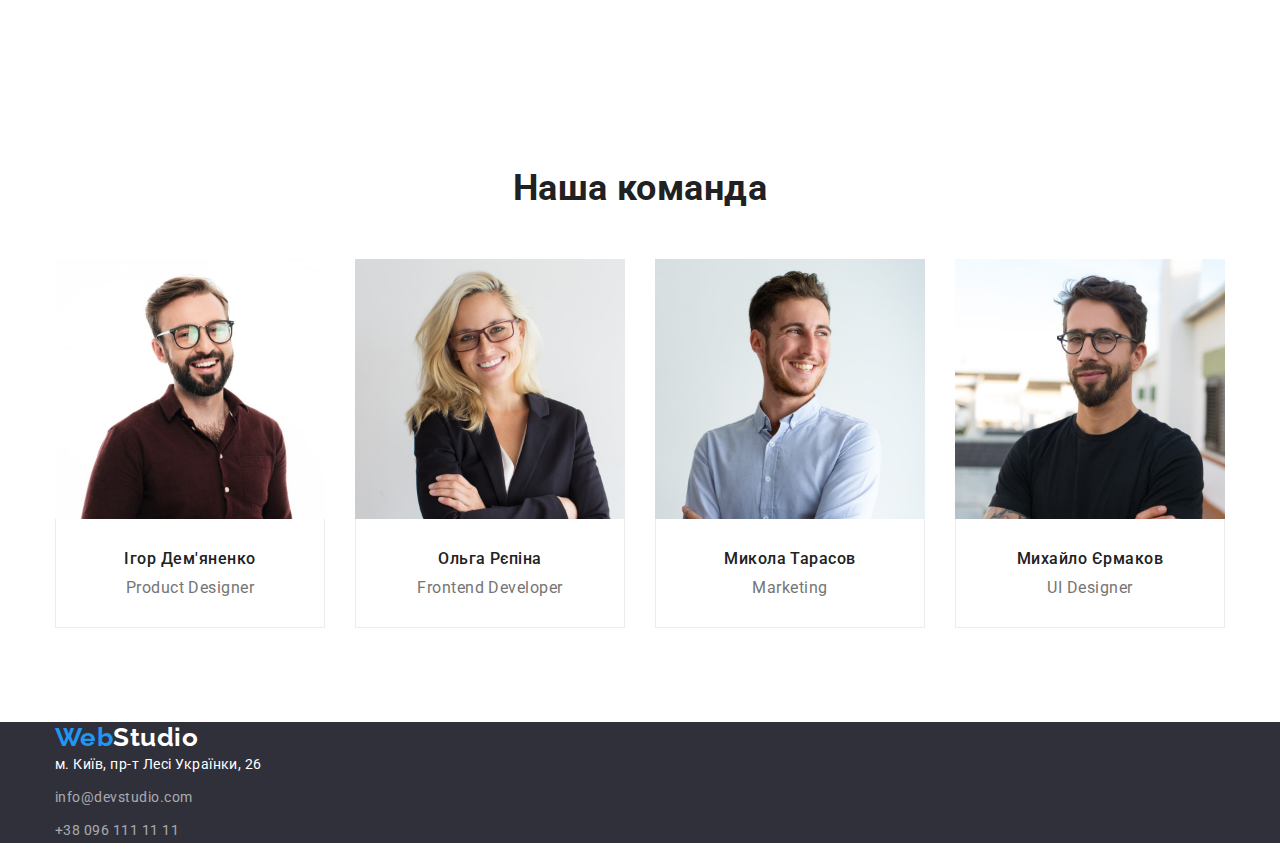
==== commit 058eed4a: "добавляет flexbox на обе страницы" ====
--- a/index.html
+++ b/index.html
@@ -41,22 +41,24 @@
       </section>
     </div>
     <!--Особливості-->
-    <section class="section">
+    <section class="section-features">
       <div class="container">
         <h2 class="section-title transparent">Особливості</h2>
-        <ul class="feature-list list">
-          <li>
+        <ul class="features list">
+          <li class="feature-item">
             <h3 class="title">УВАГА ДО ДЕТАЛЕЙ</h3>
             <p class="text">Ідейні міркування, і навіть початок повсякденної роботи з формування позиції.</p>
           </li>
-          <li>
+          <li class="feature-item">
             <h3 class="title">ПУНКТУАЛЬНІСТЬ</h3>
             <p class="text">Завдання організації, особливо рамки і місце навчання кадрів тягне у себе.</p>
           </li>
-          <li>
+          <li class="feature-item">
             <h3 class="title">ПЛАНУВАННЯ</h3>
             <p class="text">Так само консультація з широким активом значною мірою зумовлює.</p>
           </li>
+          <li class="feature-item">
+              <h3 class="title">СУЧАСНІ ТЕХНОЛОГІЇ</h3>
               <p class="text">Значимість цих проблем настільки очевидна, що реалізація планових завдань.</p>
           </li>
         </ul>
@@ -66,10 +68,10 @@
     <section class="section">
       <div class="container">
         <h2 class="section-title">Чим ми займаємося</h2>
-        <ul class="list">
-          <li><img src="./images/box1.jpg" alt="робота на планшеті" width="370"></li>
-          <li><img src="./images/box2.jpg" alt="робота на ноутбуці" width="370"></li>
-          <li><img src="./images/box3.jpg" alt="робота з електронним перо" width="370"></li>
+        <ul class="work list">
+          <li class="work-item"><img src="./images/box1.jpg" alt="робота на планшеті" width="370"></li>
+          <li class="work-item"><img src="./images/box2.jpg" alt="робота на ноутбуці" width="370"></li>
+          <li class="work-item"><img src="./images/box3.jpg" alt="робота з електронним перо" width="370"></li>
         </ul>
       </div>
     </section>
@@ -77,26 +79,34 @@
     <section class="section">
       <div class="container">
         <h2 class="section-title">Наша команда</h2>
-        <ul class="team-list list">
-          <li>
+        <ul class="staff list">
+          <li class="staff-item">
             <img src="./images/img.jpg" alt="хлопець в темній сорочці" width="270">
-            <h3 class="title">Ігор Дем'яненко</h3>
-            <p class="text" lang="en">Product Designer</p>
+            <div class="staff-border">
+              <h3 class="title">Ігор Дем'яненко</h3>
+              <p class="text" lang="en">Product Designer</p>
+            </div>
           </li>
-          <li>
+          <li class="staff-item">
             <img src="./images/img(1).jpg" alt="дивчина" width="270">
-            <h3 class="title">Ольга Рєпіна</h3>
-            <p class="text" lang="en">Frontend Developer</p>
+            <div class="staff-border">
+              <h3 class="title">Ольга Рєпіна</h3>
+              <p class="text" lang="en">Frontend Developer</p>
+            </div>
           </li>
-          <li>
+          <li class="staff-item">
             <img src="./images/img(2).jpg" alt="хлопець у світлій сорочці" width="270">
-            <h3 class="title">Микола Тарасов</h3>
-            <p class="text" lang="en">Marketing</p>
+            <div class="staff-border">
+              <h3 class="title">Микола Тарасов</h3>
+              <p class="text" lang="en">Marketing</p>
+            </div>
           </li>
-          <li>
+          <li class="staff-item">
             <img src="./images/img(3).jpg" alt="хлопець в чорній футболці" width="270">
-            <h3 class="title">Михайло Єрмаков</h3>
-            <p class="text" lang="en">UI Designer</p>
+            <div class="staff-border">
+              <h3 class="title">Михайло Єрмаков</h3>
+              <p class="text" lang="en">UI Designer</p>
+            </div>
           </li>
         </ul>
       </div>
--- a/css/style.css
+++ b/css/style.css
@@ -137,12 +137,14 @@
 
 /*------------------- Hero h1----------------------*/
 .hero {
-    padding-top: 94px;
+    padding-top: 200px;
+    padding-right: 452px;
+    padding-bottom: 280px;
+    padding-left: 452px;
 
     background-color:var(--hero-footer-bcg);
     align-items: center;
     text-align: center;
-    
 }
 .hero-title {
     margin-bottom: 30px;
@@ -182,36 +184,31 @@
 }
 .section {
     padding-top: 94px;
-}
-.section-title {
-    color: var(--title-text-color);
-    font-weight: 700;
-    font-size: 36px;
-    line-height: 1.17;
-    text-align: center;
-}
-.link .section-title {
-    margin-bottom: 4px;
-
-    color:var(--title-text-color) ;
-    font-weight: 700;
-    font-size: 18px;
-    line-height: 2;
-    letter-spacing: 0.06em;
-    text-align: left;
-}
-
-/*----- Feature h3, p -----*/
-.feature-list .title {
+    padding-bottom: 94px;
+}
+.section-features {
+    padding-top: 94px;
+}
+
+
+/*----- Features h3, p -----*/
+.features {
+    display: flex;
+
+}
+.feature-item:not(:last-child) {
+    margin-right: 30px;
+}
+.features .title {
     margin-bottom: 10px;
-
+ 
     color: var(--title-text-color);
     font-weight: 700;
     font-size: 14px;
     line-height: 1,14;
     text-transform: uppercase;
 }
-.feature-list .text {
+.features .text {
     color: var(--primery-text-color);
     font-size: 14px;
     line-height: 1.71;
@@ -224,8 +221,24 @@
     line-height: 1.88;
 }
 
+/*----- Work -----*/
+.work {
+    display: flex;
+}
+.work-item:not(:last-child) {
+    margin-right: 30px;
+}
+
 /*----- Team h3, p -----*/
-.team-list .title {
+.staff {
+    display: flex;
+}
+.staff-item:not(:last-child) {
+    margin-right: 30px;
+}
+
+.staff .title {
+    /* margin-top: 30px; */
     margin-bottom: 10px;
 
     color: var(--title-text-color);
@@ -234,15 +247,30 @@
     line-height: 1.19;
     text-align: center;
 }
-.team-list .text {
+.staff .text {
+    margin-bottom: 30px;
+
     font-weight: 400;
     font-size: 16px;
     line-height: 1.19;
     text-align: center;
 }
+.staff-border {
+    padding-top:30px;
+    border-right: 1px solid var(--border-color);
+    border-bottom: 1px solid var(--border-color);
+    border-left: 1px solid var(--border-color);
+}
 
 /*-------------------- Portfolio -------------*/
-/*----- Button -----*/
+/*----- Filters -----*/
+.filters {
+    display: flex;
+    justify-content: center;
+}
+.filter-item:not(:last-child) {
+    margin-right: 8px;
+}
 .button {
     margin-bottom: 34px;
     /* display: inline-block; */
@@ -271,17 +299,47 @@
     display: flex;
     flex-wrap: wrap;
 }
-.projects-item {
+.project-item {
     width:calc((100%-60px)/3);
     /* margin-right: 30px;
     margin-bottom: 30px; */
-
-}
-.projects-item:not(:nth-child(3n)) {
+}
+.project-item:not(:nth-child(3n)) {
     margin-right: 30px;
 }
-.projects-item:not(:nth-last-child(-n+3)) {
+.project-item:not(:nth-last-child(-n+3)) {
     margin-bottom: 30px;
+}
+.projects .link {
+    padding-top: 0;
+    padding-bottom: 0;
+}
+.section-title {
+    color: var(--title-text-color);
+    font-weight: 700;
+    font-size: 36px;
+    line-height: 1.17;
+    text-align: center;
+}
+.link .section-title {
+    margin-bottom: 4px;
+
+    color: var(--title-text-color);
+    font-weight: 700;
+    font-size: 18px;
+    line-height: 2;
+    letter-spacing: 0.06em;
+    text-align: left;
+}
+.project-border {
+    border-right: 1px solid var(--border-color);
+    border-bottom: 1px solid var(--border-color);
+    border-left: 1px solid var(--border-color);
+}
+img {
+    display: block;
+    max-width: 100%;
+    height: auto;
 }
 
 
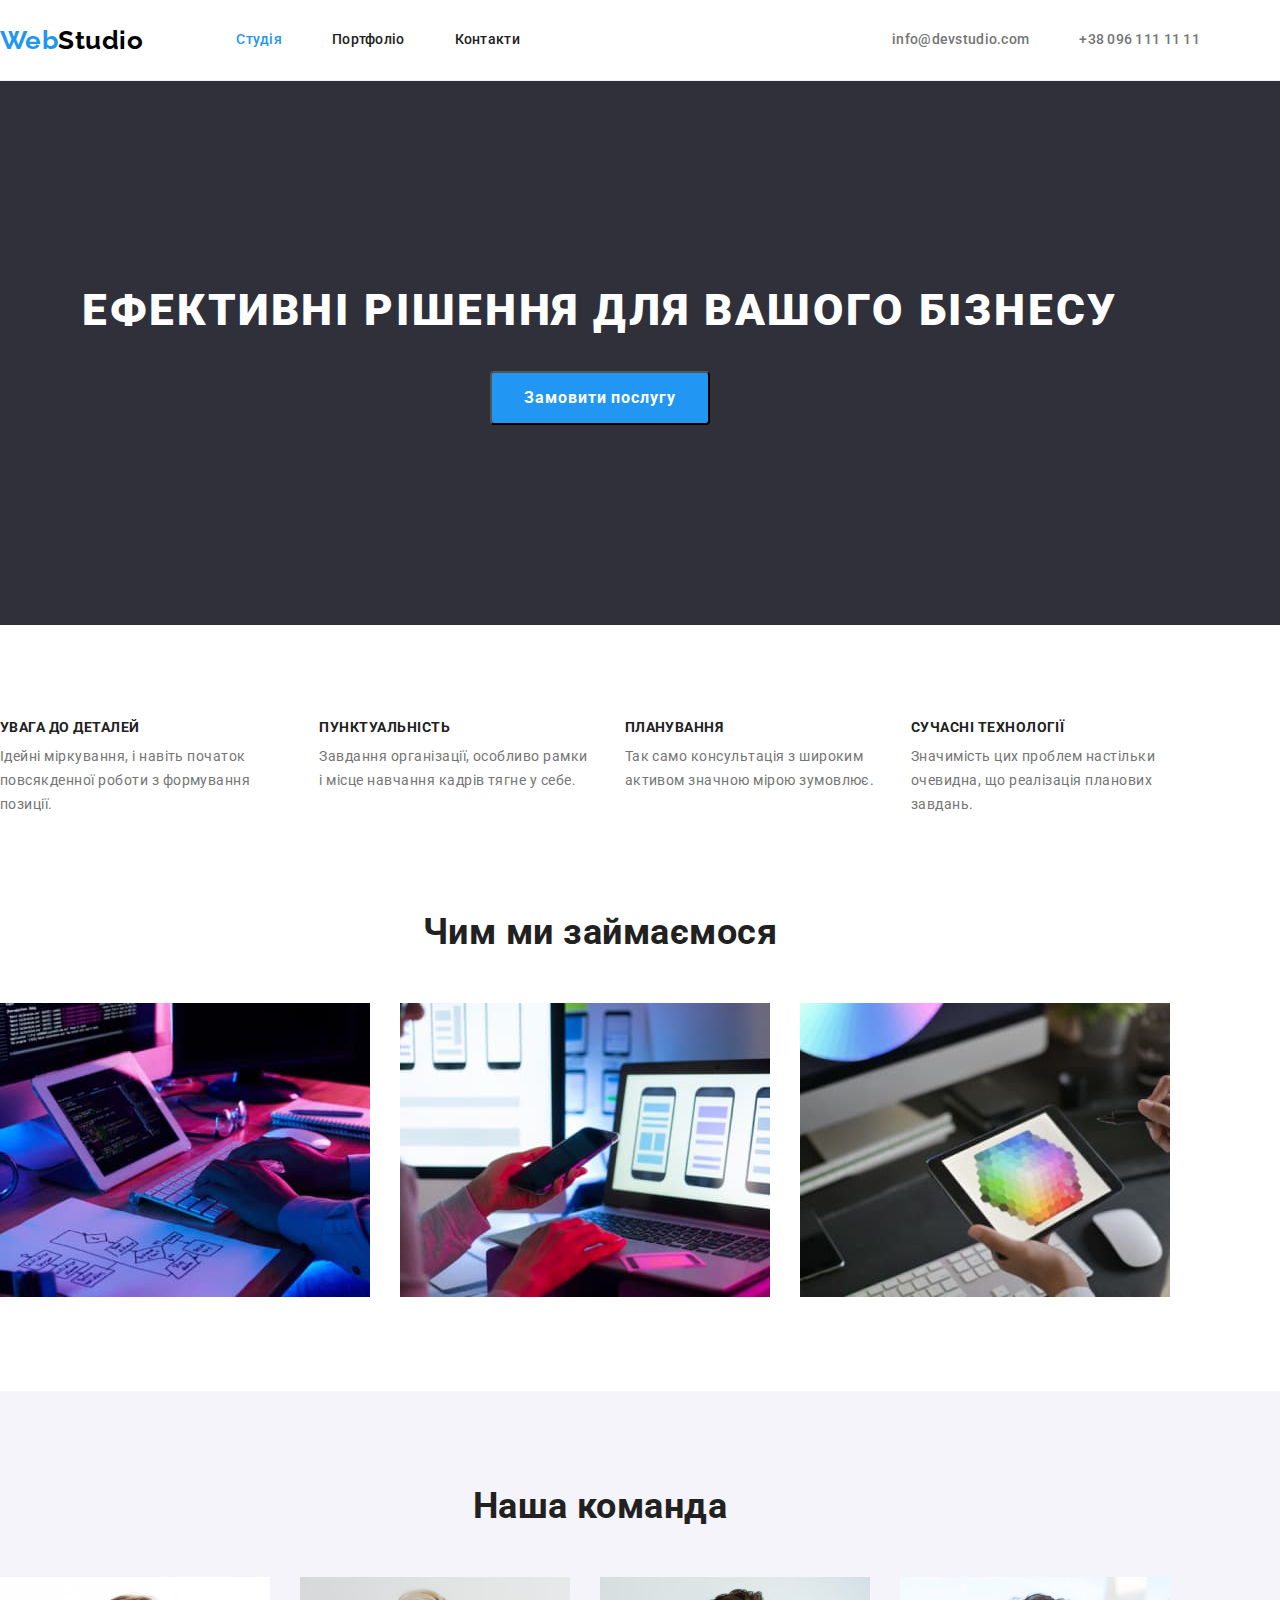
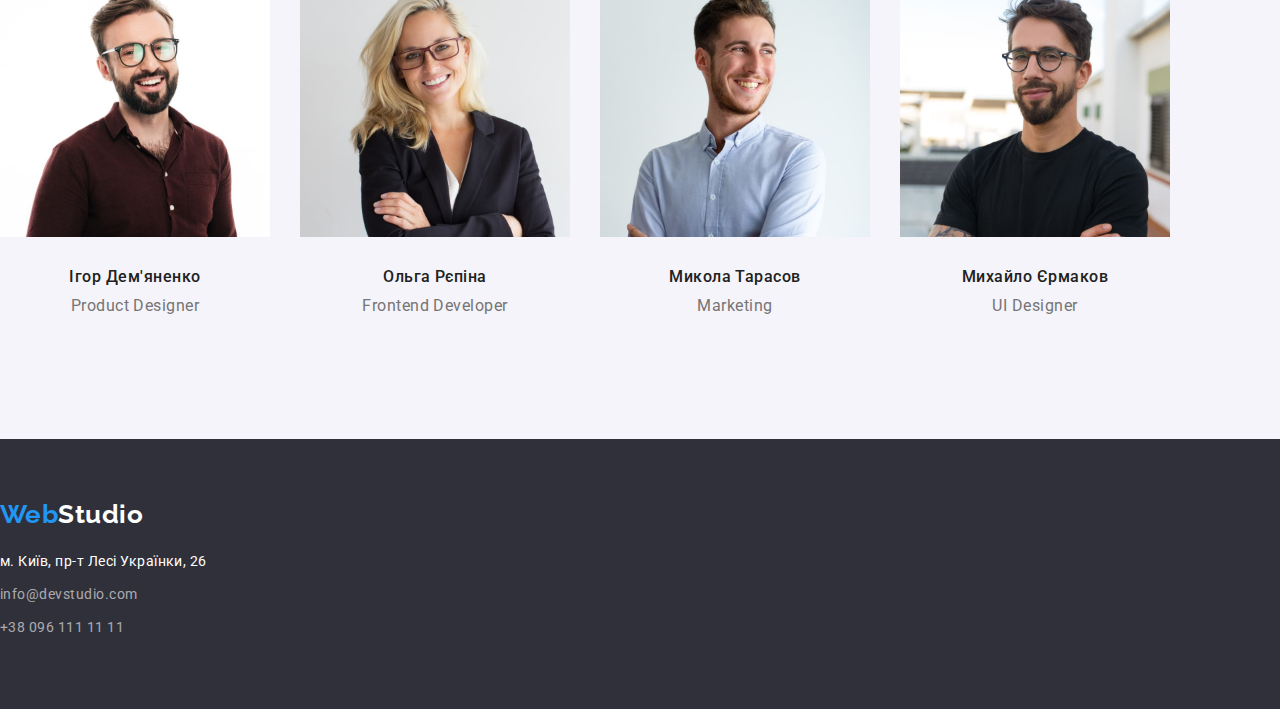
==== commit ba939eb9: "устраняет замечания ментора" ====
--- a/index.html
+++ b/index.html
@@ -36,14 +36,16 @@
     <!--Герой-->
     <div>
       <section class="hero">
-        <h1 class="hero-title">Ефективні рішення для вашого бізнесу</h1>
-        <button type="button" class="button-hero">Замовити послугу</button>
+        <div class="container">
+          <h1 class="hero-title">Ефективні рішення для вашого бізнесу</h1>
+          <button type="button" class="button-hero">Замовити послугу</button>
+        </div>
       </section>
     </div>
     <!--Особливості-->
     <section class="section-features">
       <div class="container">
-        <h2 class="section-title transparent">Особливості</h2>
+        <h2 class="visually-hidden">Особливості</h2>
         <ul class="features list">
           <li class="feature-item">
             <h3 class="title">УВАГА ДО ДЕТАЛЕЙ</h3>
@@ -76,7 +78,7 @@
       </div>
     </section>
     <!--Команда-->
-    <section class="section">
+    <section class="section section-staff">
       <div class="container">
         <h2 class="section-title">Наша команда</h2>
         <ul class="staff list">
--- a/css/style.css
+++ b/css/style.css
@@ -78,7 +78,7 @@
     margin-left: 50px;
 } */
 .nav-header {
-    padding-left: 93px;
+    margin-left: 93px;
 
     font-weight: 500;
     font-size: 14px;
@@ -138,10 +138,8 @@
 /*------------------- Hero h1----------------------*/
 .hero {
     padding-top: 200px;
-    padding-right: 452px;
-    padding-bottom: 280px;
-    padding-left: 452px;
-
+    padding-bottom: 200px;
+    
     background-color:var(--hero-footer-bcg);
     align-items: center;
     text-align: center;
@@ -158,8 +156,9 @@
     /* outline: 2px solid tomato; */
 }
 .hero .button-hero {
-    padding: 0;
+    padding: 10px 32px;
     margin: 0;
+    border-radius: 4px;
 
     background-color: var(--accent-color);
     color:var(--button-text-color) ;
@@ -176,11 +175,21 @@
 h2 {
     margin-bottom: 50px;
 }
-.container .transparent {
-    color: transparent;
+.container {
     margin: 0;
     padding: 0;
-    
+}
+.visually-hidden {
+    position: absolute;
+    white-space: nowrap;
+    width: 1px;
+    height: 1px;
+    overflow: hidden;
+    border: 0;
+    padding: 0;
+    clip: rect(0 0 0 0);
+    clip-path: inset(50%);
+    margin: -1px;
 }
 .section {
     padding-top: 94px;
@@ -230,6 +239,10 @@
 }
 
 /*----- Team h3, p -----*/
+.section-staff {
+    background-color: var(--button-white-bcg);
+}
+
 .staff {
     display: flex;
 }
@@ -248,7 +261,7 @@
     text-align: center;
 }
 .staff .text {
-    margin-bottom: 30px;
+    /* margin-bottom: 30px; */
 
     font-weight: 400;
     font-size: 16px;
@@ -257,9 +270,10 @@
 }
 .staff-border {
     padding-top:30px;
-    border-right: 1px solid var(--border-color);
+    padding-bottom: 30px;
+    /* border-right: 1px solid var(--border-color);
     border-bottom: 1px solid var(--border-color);
-    border-left: 1px solid var(--border-color);
+    border-left: 1px solid var(--border-color); */
 }
 
 /*-------------------- Portfolio -------------*/
@@ -267,19 +281,21 @@
 .filters {
     display: flex;
     justify-content: center;
+    margin-bottom: 50px;
 }
 .filter-item:not(:last-child) {
     margin-right: 8px;
 }
 .button {
-    margin-bottom: 34px;
+    border: 0;
+    /* margin-bottom: 34px; */
     /* display: inline-block; */
     padding:6px 22px;
-        min-width: 73px; 
+    min-width: 73px; 
     border-radius: 4px;
     /* text-align: center;  */
 
-    background-color: var(--button-primery-bcg);
+    background-color: var(--button-white-bcg);
     color: var(--title-text-color);
     font-family: Roboto, sans-serif;
     font-weight: 500;
@@ -298,18 +314,18 @@
 .projects {
     display: flex;
     flex-wrap: wrap;
+    gap: 30px;
 }
 .project-item {
-    width:calc((100%-60px)/3);
-    /* margin-right: 30px;
-    margin-bottom: 30px; */
-}
-.project-item:not(:nth-child(3n)) {
+flex-basis: calc((100% - 60px) /3);
+    /* width:calc((100%-60px)/3); */
+}
+/* .project-item:not(:nth-child(3n)) {
     margin-right: 30px;
-}
-.project-item:not(:nth-last-child(-n+3)) {
+} */
+/* .project-item:not(:nth-last-child(-n+3)) {
     margin-bottom: 30px;
-}
+} */
 .projects .link {
     padding-top: 0;
     padding-bottom: 0;
@@ -332,6 +348,9 @@
     text-align: left;
 }
 .project-border {
+    padding: 20px 24px;
+    
+
     border-right: 1px solid var(--border-color);
     border-bottom: 1px solid var(--border-color);
     border-left: 1px solid var(--border-color);
@@ -348,9 +367,13 @@
 
 /*-------------------- Footer -------------------*/
 .bcg-footer {
+    padding-top: 60px;
+    padding-bottom: 60px;
+
     background-color: var(--hero-footer-bcg);
 }
 .logo-footer {
+    display: inline-block;
     margin-bottom: 20px;
 
     color:var(--button-text-color);
@@ -368,11 +391,14 @@
     font-size: 14px;
     line-height: 1.71;
 }
+.com-footer {
+    margin-bottom: 9px;
+}
+
 .com-footer .link {
-    margin-bottom: 9px;
+    /* margin-bottom: 9px; */
     padding-top: 0;
     padding-bottom: 0;
-
 
     color: var(--com-footer-color);
     font-style: normal;
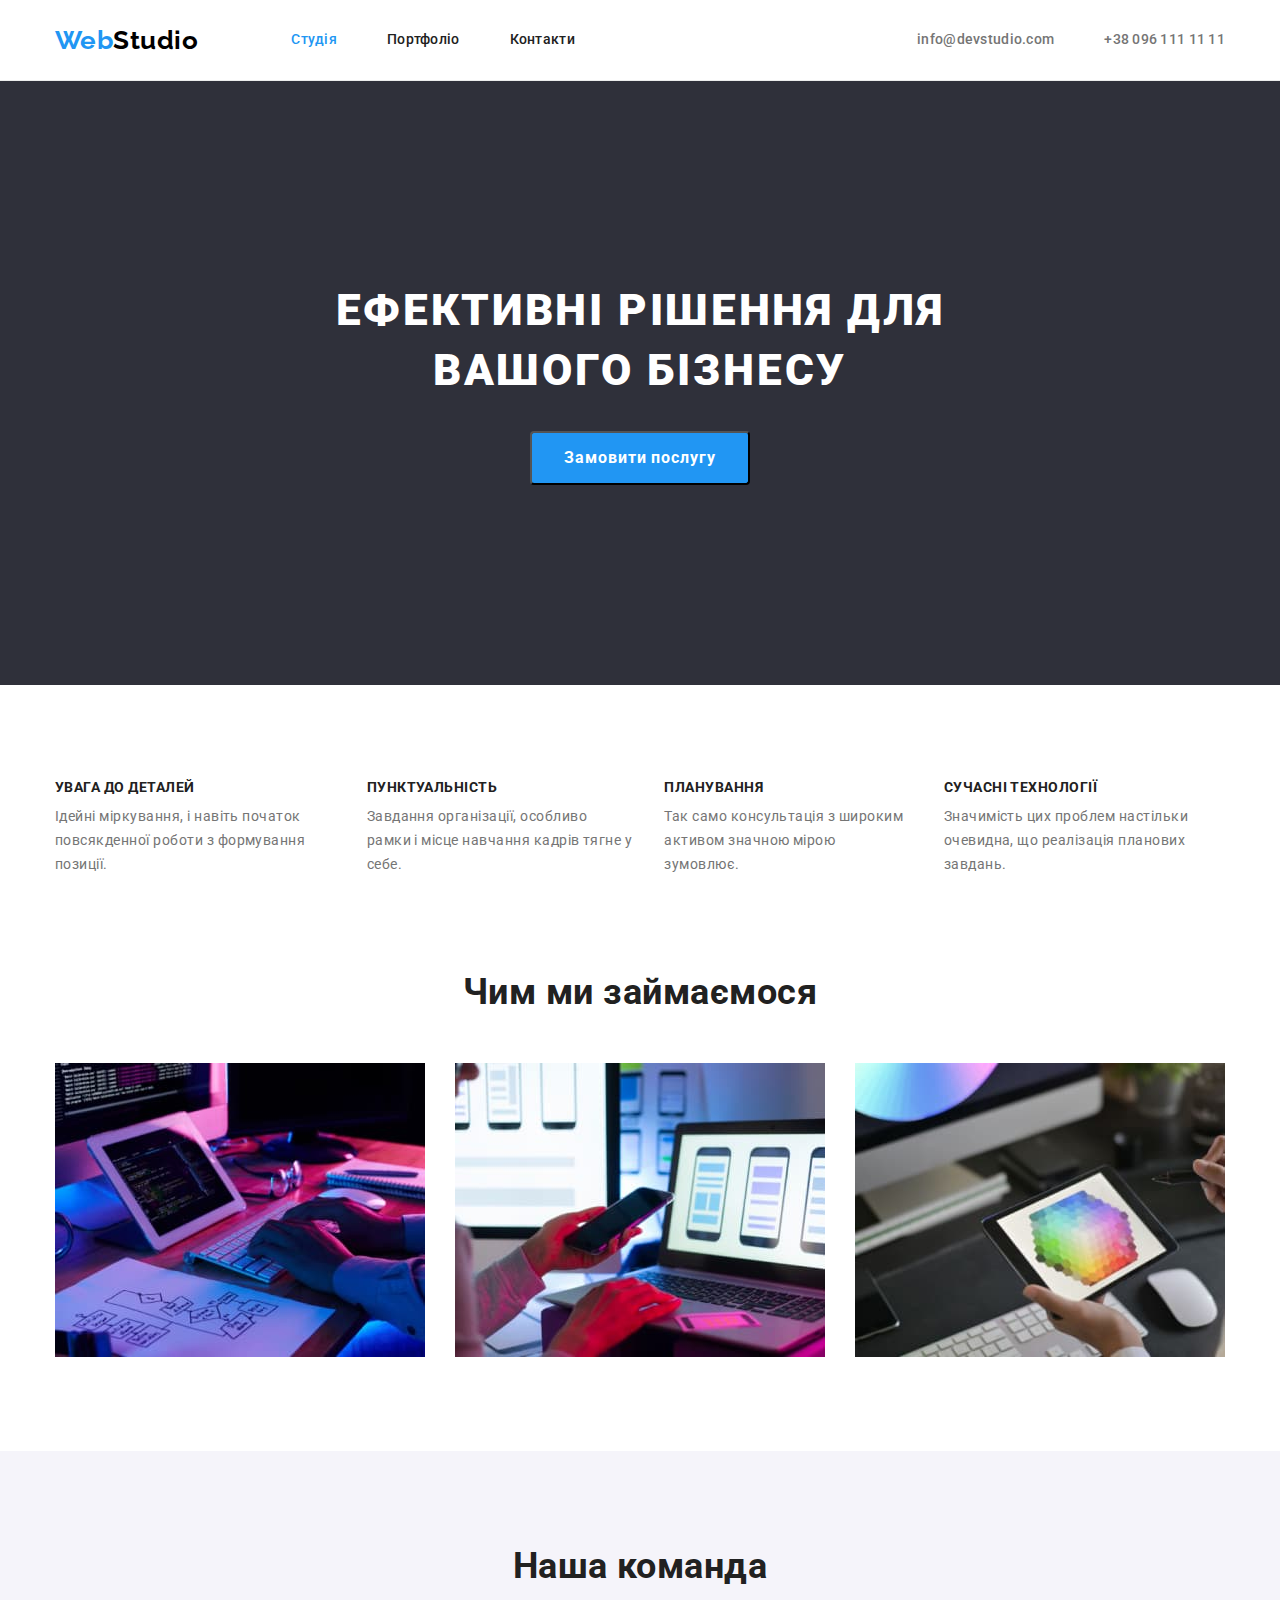
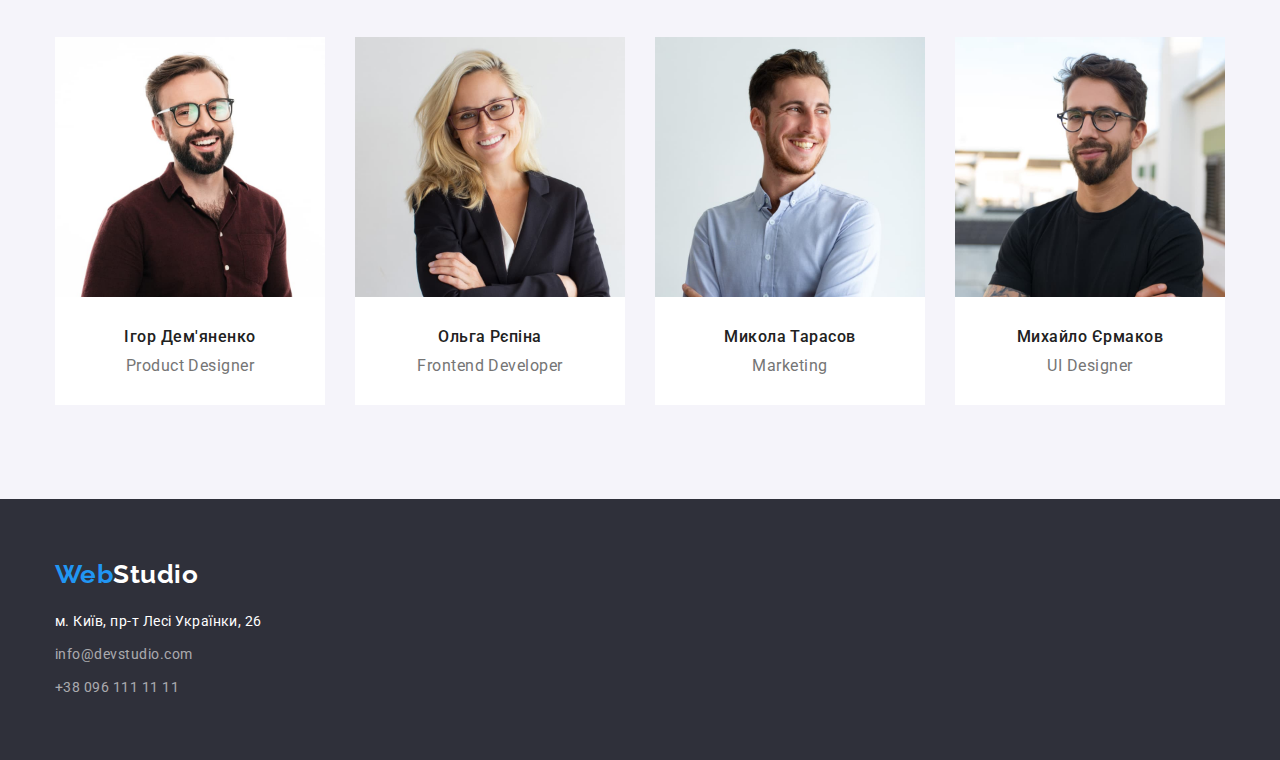
==== commit 8a120a6e: "устраняет замечания ментора" ====
--- a/index.html
+++ b/index.html
@@ -37,7 +37,7 @@
     <div>
       <section class="hero">
         <div class="container">
-          <h1 class="hero-title">Ефективні рішення для вашого бізнесу</h1>
+          <h1 class="hero-title">Ефективні рішення для<br> вашого бізнесу</h1>
           <button type="button" class="button-hero">Замовити послугу</button>
         </div>
       </section>
--- a/css/style.css
+++ b/css/style.css
@@ -175,10 +175,6 @@
 h2 {
     margin-bottom: 50px;
 }
-.container {
-    margin: 0;
-    padding: 0;
-}
 .visually-hidden {
     position: absolute;
     white-space: nowrap;
@@ -246,6 +242,9 @@
 .staff {
     display: flex;
 }
+.staff-item {
+    background-color: var(--button-text-color);
+}
 .staff-item:not(:last-child) {
     margin-right: 30px;
 }
@@ -314,18 +313,18 @@
 .projects {
     display: flex;
     flex-wrap: wrap;
-    gap: 30px;
+    /* gap: 30px; */
 }
 .project-item {
-flex-basis: calc((100% - 60px) /3);
-    /* width:calc((100%-60px)/3); */
-}
-/* .project-item:not(:nth-child(3n)) {
+/* flex-basis: calc((100%-60px) /3); */
+     width:calc((100%-60px)/3); 
+}
+.project-item:not(:nth-child(3n)) {
     margin-right: 30px;
-} */
-/* .project-item:not(:nth-last-child(-n+3)) {
+} 
+.project-item:not(:nth-last-child(-n+3)) {
     margin-bottom: 30px;
-} */
+} 
 .projects .link {
     padding-top: 0;
     padding-bottom: 0;
@@ -391,7 +390,7 @@
     font-size: 14px;
     line-height: 1.71;
 }
-.com-footer {
+.com-footer:not(:last-child) {
     margin-bottom: 9px;
 }
 
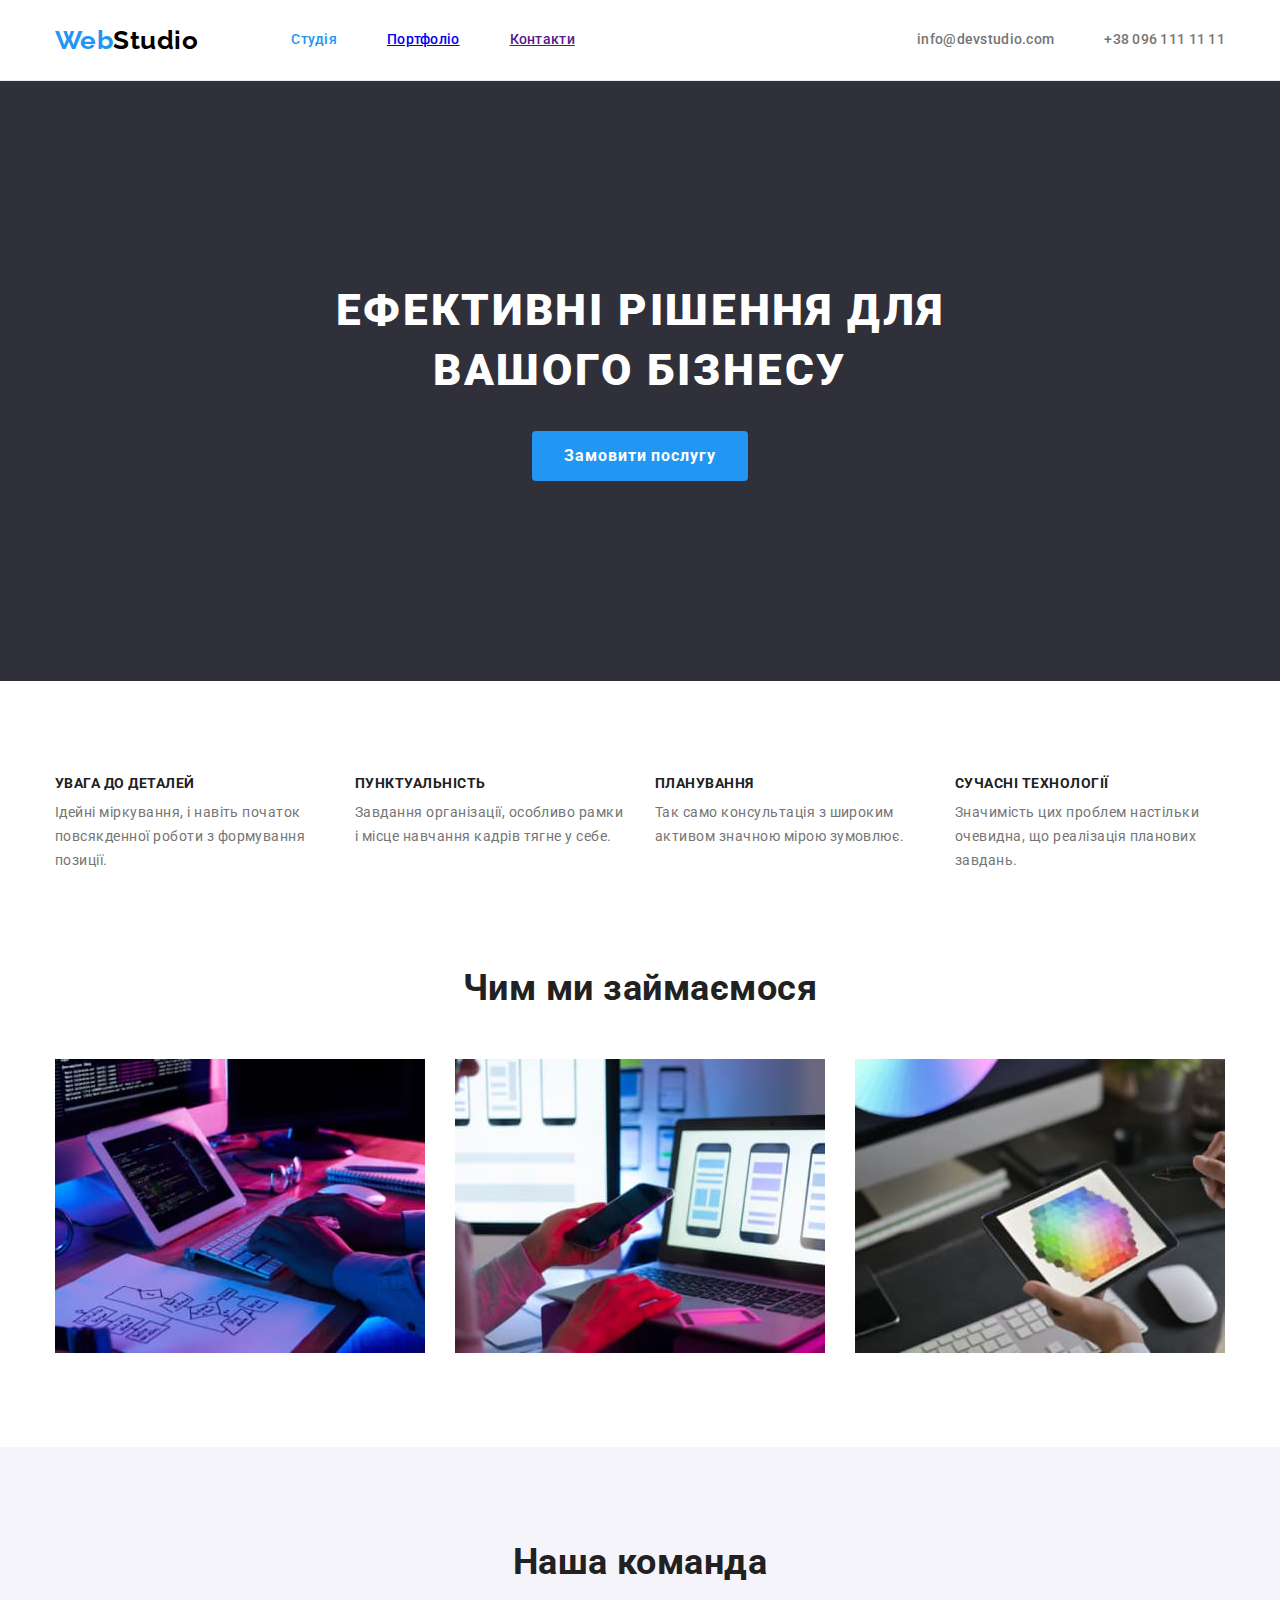
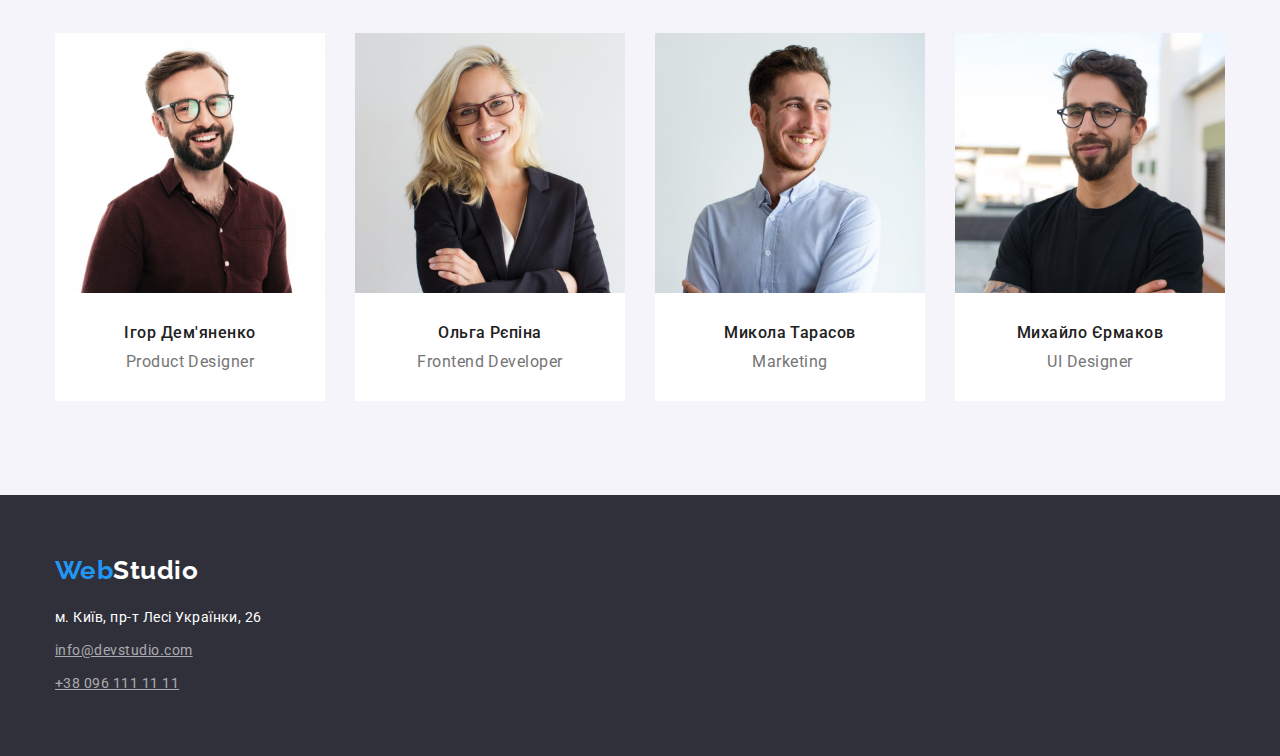
==== commit 60b116c4: "добавляет класс link-footer и цвет для  hover "Замовити послугу"" ====
--- a/index.html
+++ b/index.html
@@ -126,10 +126,10 @@
             <p class="text">м. Київ, пр-т Лесі Українки, 26</p>
           </li>
           <li class="com-footer">
-            <a href="mailto:info@devstudio.com" class="link">info@devstudio.com </a>
+            <a href="mailto:info@devstudio.com" class="link-footer">info@devstudio.com </a>
           </li>
           <li class="com-footer">
-            <a href="tel:+380961111111" class="link">+38 096 111 11 11 </a>
+            <a href="tel:+380961111111" class="link-footer">+38 096 111 11 11 </a>
           </li>
         </ul>
       </address>
--- a/css/style.css
+++ b/css/style.css
@@ -8,6 +8,7 @@
     --logo-heder-color: #000;
     --com-footer-color: rgba(255, 255, 255, 0.6);
     --border-color: #ECECEC;
+    --button-hero-hover: #188CE8;
 }
 
 body {
@@ -112,7 +113,7 @@
     color: var(--accent-color);
 }
 
-.link {
+.com-header .link {
     display: block;
     padding-top: 32px;
     padding-bottom: 32px;
@@ -158,6 +159,7 @@
 .hero .button-hero {
     padding: 10px 32px;
     margin: 0;
+    border: 0;
     border-radius: 4px;
 
     background-color: var(--accent-color);
@@ -169,6 +171,10 @@
     line-height: 1.9;
     letter-spacing: 0.06em;
     cursor: pointer;
+}
+.hero .button-hero:hover,
+.hero .button-hero:focus {
+    background-color: var(--button-hero-hover);
 }
 
 /*------------------ Section h2 --------------*/
@@ -187,6 +193,12 @@
     clip-path: inset(50%);
     margin: -1px;
 }
+/* .visually-hidden {
+    display: none;
+    padding: 8px;
+    border: 1px solid blue;
+    border-radius: 3px;
+} */
 .section {
     padding-top: 94px;
     padding-bottom: 94px;
@@ -199,11 +211,15 @@
 /*----- Features h3, p -----*/
 .features {
     display: flex;
-
-}
-.feature-item:not(:last-child) {
+    gap: 30px;
+}
+.feature-item {
+    flex-basis: calc((100% - 90px)/4);
+}
+
+/* .feature-item:not(:last-child) {
     margin-right: 30px;
-}
+} */
 .features .title {
     margin-bottom: 10px;
  
@@ -241,14 +257,13 @@
 
 .staff {
     display: flex;
+    gap: 30px;
 }
 .staff-item {
+    flex-basis: calc((100% - 90px)/4);
+
     background-color: var(--button-text-color);
 }
-.staff-item:not(:last-child) {
-    margin-right: 30px;
-}
-
 .staff .title {
     /* margin-top: 30px; */
     margin-bottom: 10px;
@@ -313,18 +328,18 @@
 .projects {
     display: flex;
     flex-wrap: wrap;
-    /* gap: 30px; */
+    gap: 30px;
 }
 .project-item {
-/* flex-basis: calc((100%-60px) /3); */
-     width:calc((100%-60px)/3); 
-}
-.project-item:not(:nth-child(3n)) {
+     flex-basis: calc((100% - 60px)/3);
+     /* width:calc((100% - 60px)/3);  */
+}
+/* .project-item:not(:nth-child(3n)) {
     margin-right: 30px;
-} 
-.project-item:not(:nth-last-child(-n+3)) {
+}  */
+/* .project-item:not(:nth-last-child(-n+3)) {
     margin-bottom: 30px;
-} 
+}  */
 .projects .link {
     padding-top: 0;
     padding-bottom: 0;
@@ -394,7 +409,7 @@
     margin-bottom: 9px;
 }
 
-.com-footer .link {
+.com-footer .link-footer {
     /* margin-bottom: 9px; */
     padding-top: 0;
     padding-bottom: 0;
@@ -404,7 +419,7 @@
     font-size: 14px;
     line-height: 1.71;
 }
-.com-footer .link:hover,
-.com-footer .link:focus {
+.com-footer .link-footer:hover,
+.com-footer .link-footer:focus {
     color: var(--accent-color);
 }